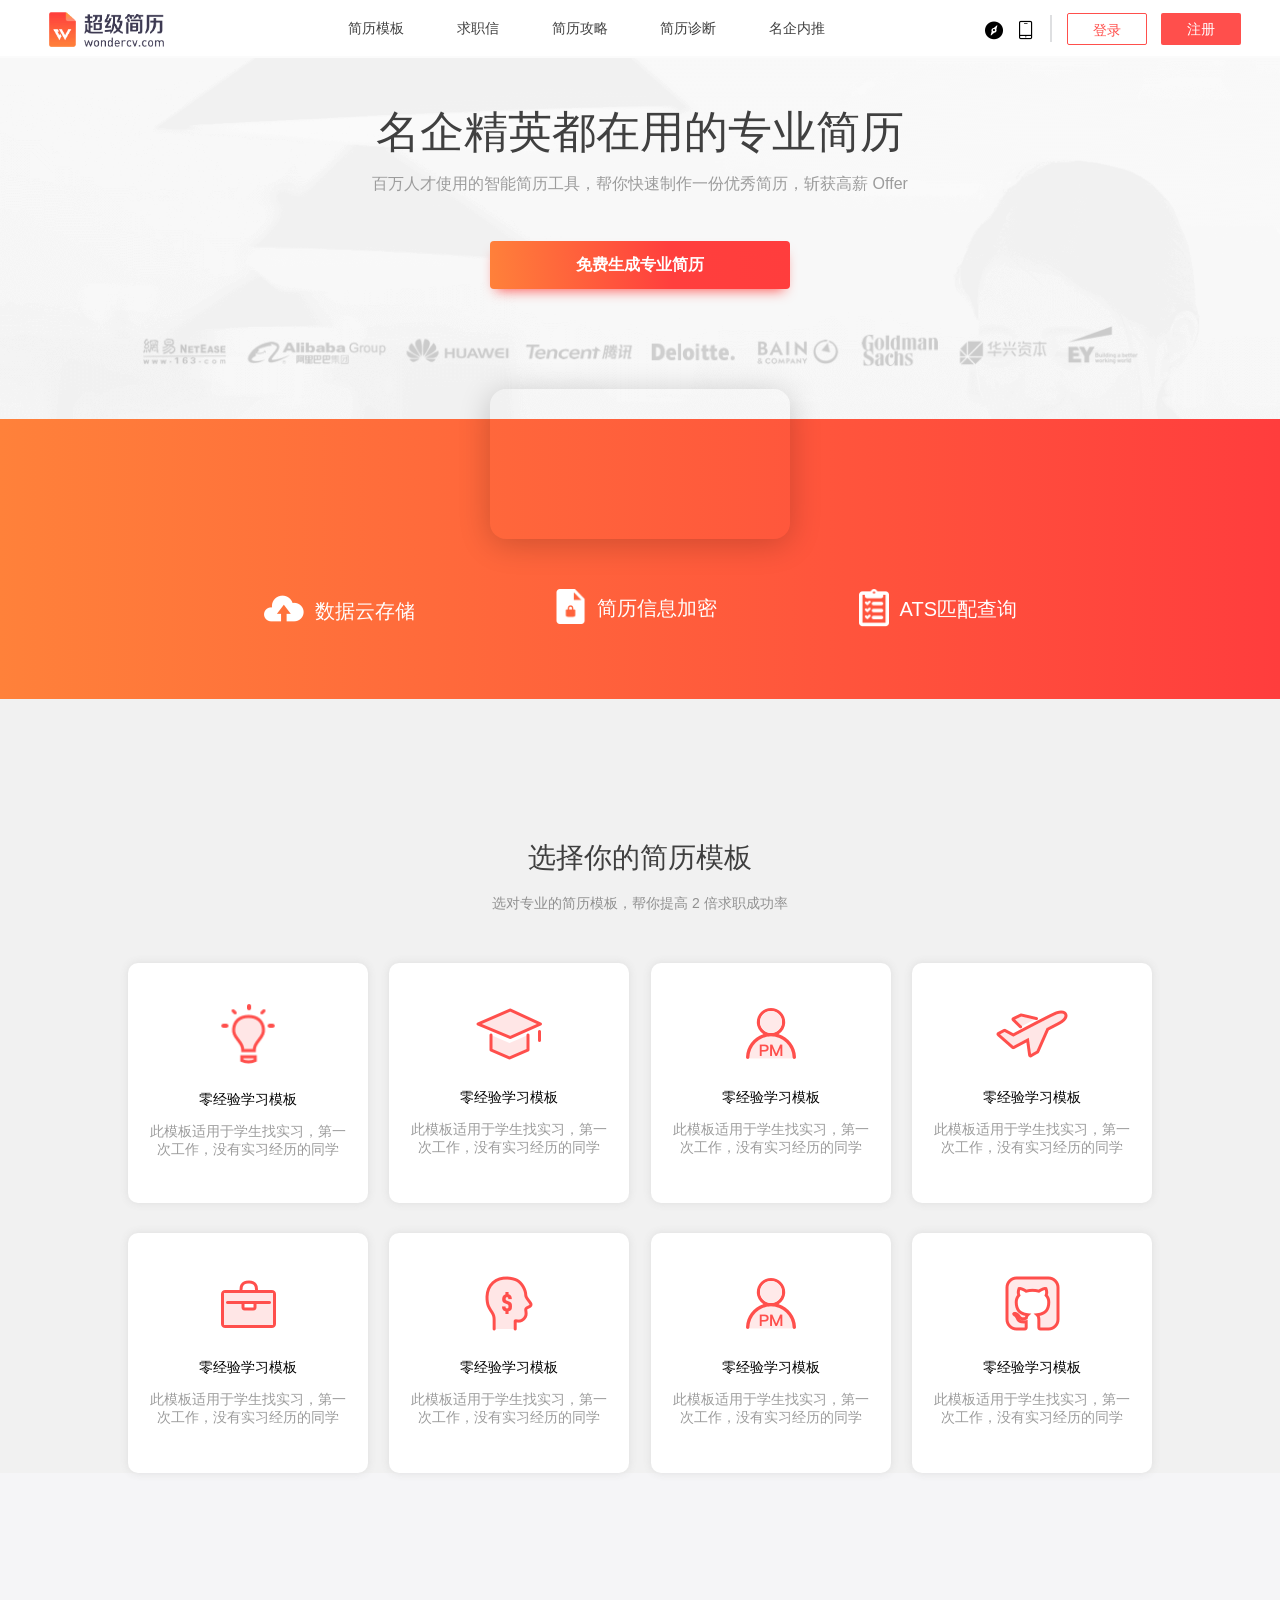
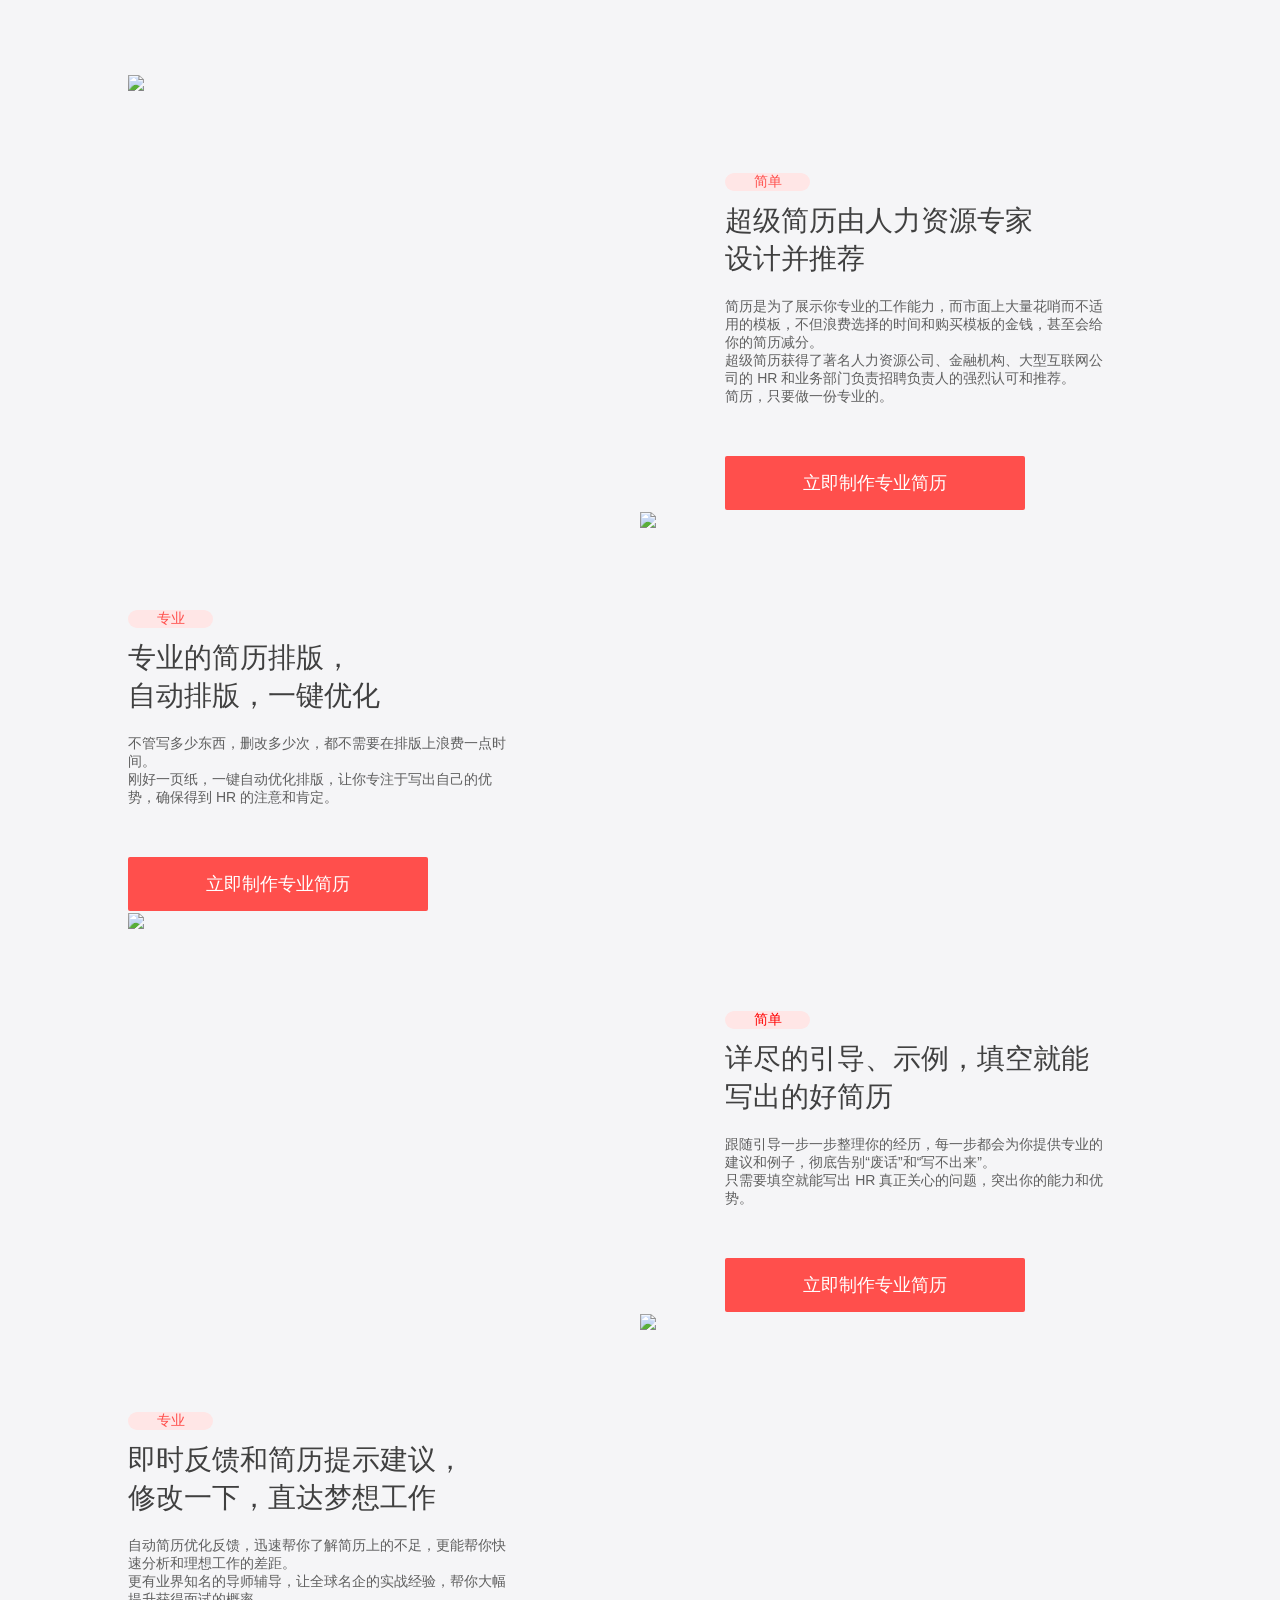
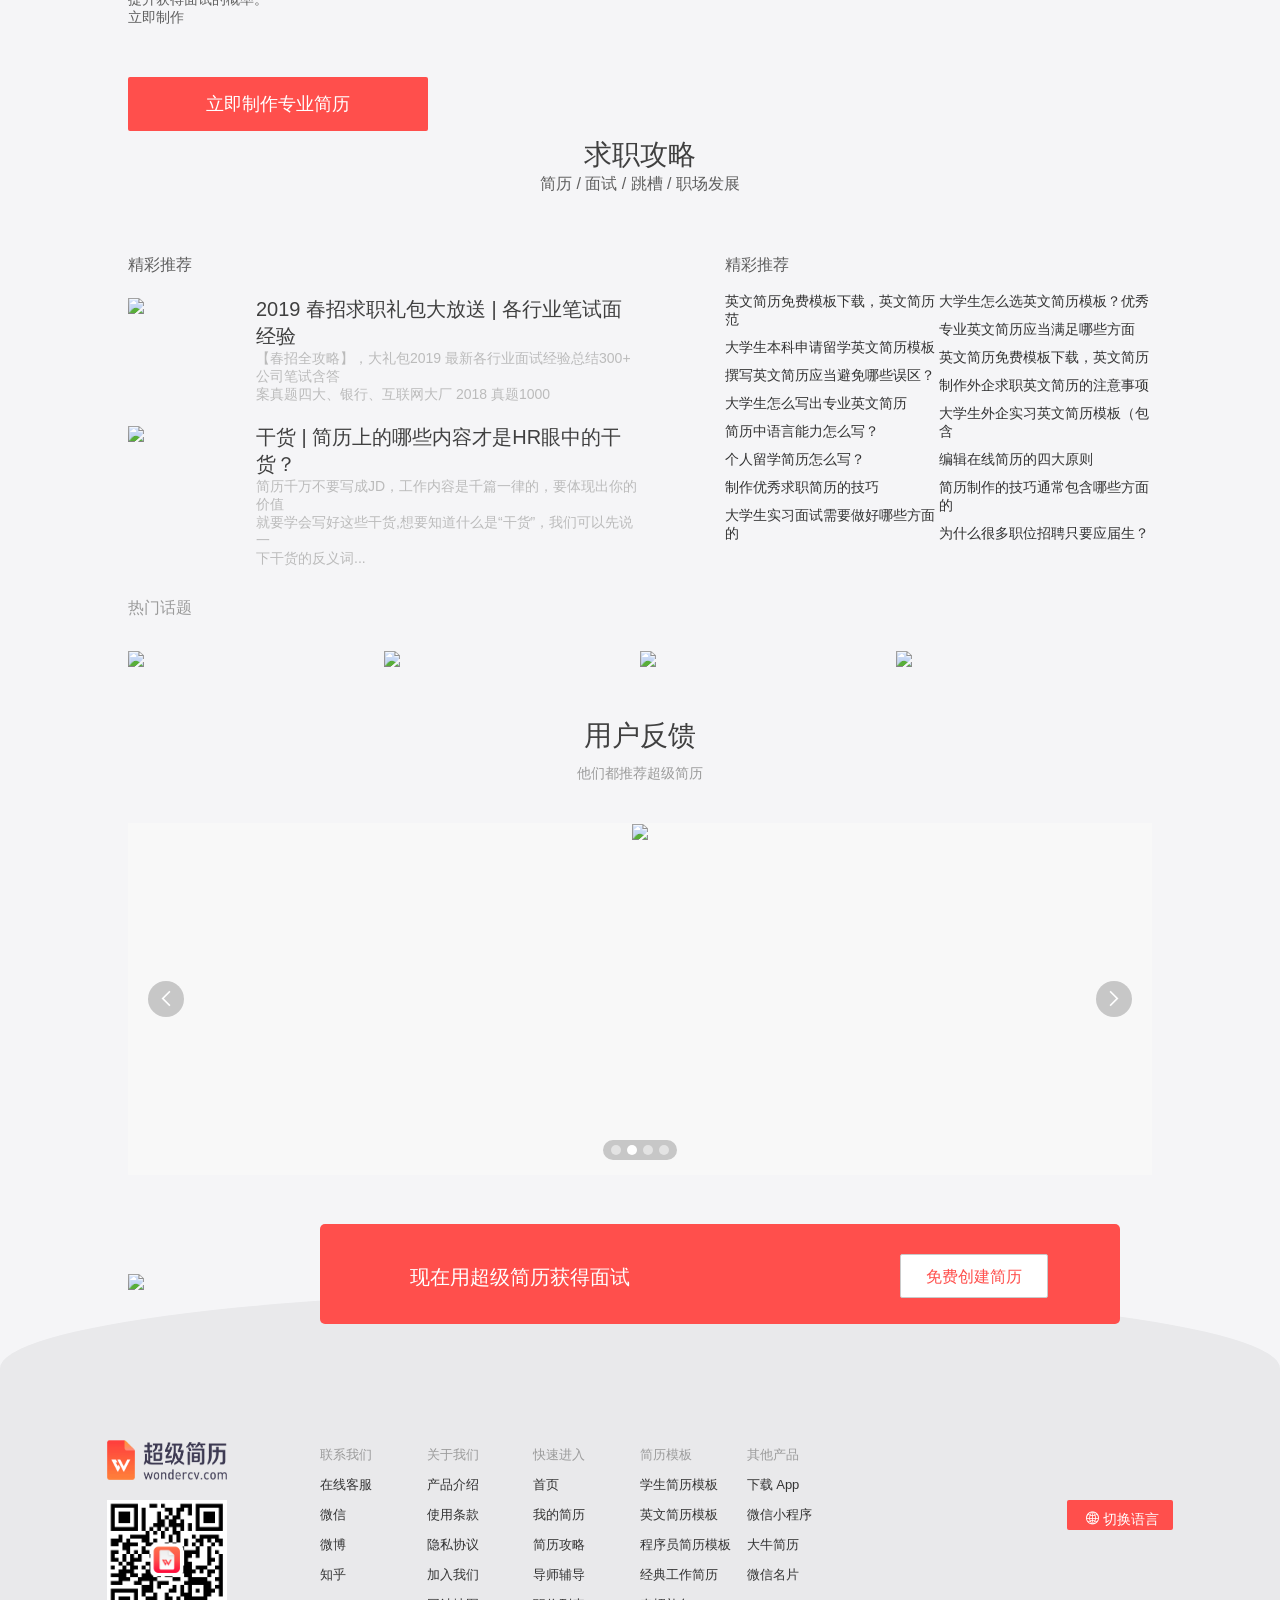
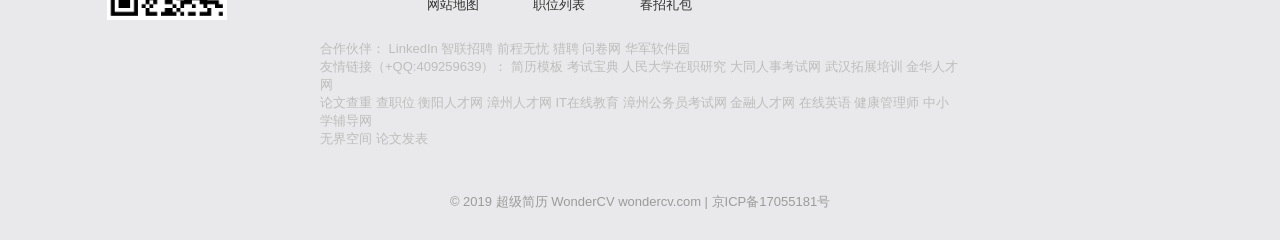
==== index.html @ 3bae42df "初版 超级简历" ====
<!DOCTYPE html>
<html lang="en">
<head>
    <meta charset="UTF-8">
    <meta name="viewport" content="width=device-width, initial-scale=1.0">
    <meta http-equiv="X-UA-Compatible" content="ie=edge">
    <link rel="icon" type="img/png" href="img/logo1.png" media="screen">
    <link rel="stylesheet" href="layui/css/layui.css">
    <link rel="stylesheet" href="css/index.css">
    <link rel="stylesheet" href="css/login.css">
    <script src="js/jquery-3.3.1.js"></script>
    <script src="layui/layui.js"></script>
    <script src="layui/layui.all.js"></script>
    <title>超级简历 - HR专家推荐的智能简历工具-英文简历模板-专业求职简历模板-免费下载</title>


    <script type="text/javascript">
        window.onload=function(){
            let obtn=document.getElementById("moban_btn");
            let dzbtn=document.getElementById("dz_btn");
            let txbox=document.getElementById("tx_box");
            obtn.onclick=function(){
                //获取页面的高度和宽度
                var sheight=document.documentElement.scrollHeight;
                var swidth=document.documentElement.scrollWidth;

                // 可视区域的高度
                var wheight=document.documentElement.clientHeight;


                // 遮罩层
                var omask=document.createElement("div");
                    omask.id="mask";
                    omask.style.height=sheight+"px";
                    omask.style.width=swidth+"px";
                    document.body.appendChild(omask);
                
                var mask_img=document.createElement("div");
                    mask_img.id="mask_img";
                    mask_img.innerHTML="<div class='mask_con' id='mask_c'><div id='close'></div></div>"
                    document.body.appendChild(mask_img);
                    
                var mask_c=document.getElementById('mask_c');

                var mask_con_btn=document.createElement("div");
                    mask_con_btn.id="mask_con_btn";
                    mask_con_btn.innerHTML="<a href='zhuce.html' class='layui-btn layui-btn-primary'>使用模板</a>"
                    mask_c.appendChild(mask_con_btn);
                    // 获取 mask_img 的宽度和高度

                var dheight=mask_img.offsetHeight;
                var dwidth=mask_img.offsetWidth;

                var close=document.getElementById("close");
                close.onclick=function(){
                    document.body.removeChild(omask);
                    document.body.removeChild(mask_img);
                }
                }

                dzbtn.onclick=function(){
                var sheight=document.documentElement.scrollHeight;
                var swidth=document.documentElement.scrollWidth;

                // 可视区域的高度
                var wheight=document.documentElement.clientHeight;

                var omask=document.createElement("div");
                    omask.id="mask";
                    omask.style.height=sheight+"px";
                    omask.style.width=swidth+"px";
                    document.body.appendChild(omask);
                    txbox.style.display="block";
                    omask.onclick=function(){
                    document.body.removeChild(omask);
                    txbox.style.display="none";
                }

                
            }
                
        }
            
            
         
            
    </script>

</head>
<body>
    <div class="header">

        <div class="nav layui-row">
            <div class="nav_l layui-col-md2 layui-col-xs6">
                <a href="index.html"><img src="img/logo.png" alt=""></a>
            </div>

            <div class="nav_m layui-col-md7 layui-hide-xs">
                <ul>
                    <li>
                    <a href="jlmb.html">简历模板</a>
                    <a href="qzx.html">求职信</a>
                    <a href="jlgl.html">简历攻略</a>
                    <a href="jlzd.html">简历诊断</a>
                    <a href="mqnt.html">名企内推</a>
                    </li>
                </ul>
            </div>

            <div class="nav_r layui-col-md3 layui-col-xs6">
                    <div class="nav_r_icon">
                        <i class="layui-icon layui-icon-find-fill"></i>
                        <i class="layui-icon layui-icon-cellphone">
                            <div class="model">
                                <p>扫码下载App 同步编辑</p>
                                <img src="img/app.png" id="img_1" alt="">
                                <div class="model_btn">
                                    <a id="app_btn" class="layui-btn layui-btn-danger layui-btn-fluid">App</a>
                                    <a class="layui-btn layui-btn-danger layui-btn-fluid" id="weixin_btn">微信版</a>
                                </div>
                            </div>
                        </i>
                    </div>
                    <span></span>
                    <div class="nav_r_btn">
                        <a class="layui-btn layui-btn-primary" href="login.html">登录</a>
                        <a class="layui-btn layui-btn-danger" href="login.html">注册</a>
                    </div>
            </div>

        </div>
    </div>

    <div class="banner">
        <div class="layui-row banner_box">
            <h1>名企精英都在用的专业简历</h1>
            <p>百万人才使用的智能简历工具，帮你快速制作一份优秀简历，斩获高薪 Offer</p>
            <div id="box_btn"><a href="" class="layui-btn">免费生成专业简历</a></div> 
            <img src="img/banner_d.png" class="" alt="">
        </div>

        <div class="video">
                <video autoplay="" muted="" loop="" poster="" preload="auto"  autostart="0">
                    <source src="img/shipin.mp4" type="video/mp4">
                </video>
            </div>
    </div>

    <div class="bg">
        <div class="bg_box">
            <div>
                <img src="img/data_storage.png" alt="">
                <span>数据云存储</span>
            </div>
            <div>
                <img style="width: 30px;" src="img/infojiami.png" alt="">
                <span>简历信息加密</span>
            </div>
            <div>
                <img style="width: 30px;" src="img/ats_screening.png" alt="">
                <span>ATS匹配查询</span>
            </div>
        </div>
    </div>

    <div class="moban">
        <div class="moban_tit">
            <h1>选择你的简历模板</h1>
            <p>选对专业的简历模板，帮你提高 2 倍求职成功率</p>
        </div>

        <div class="moban_box">
            <div class="moban_1 layui-hide-xs" style="margin-top: 50px;">
                <div>
                    <img src="img/zero-exp-icon.png" alt="">
                    <span>零经验学习模板</span>
                    <p>此模板适用于学生找实习，第一次工作，没有实习经历的同学</p>
                    <div class="tx">
                        <a  class="layui-btn" id="moban_btn">中文模板</a>
                        <a  class="layui-btn" id="moban_btn">英文模板</a>
                    </div>
                </div>
                <div>
                        <img src="img/tpl-college.png" alt="">
                        <span>零经验学习模板</span>
                        <p>此模板适用于学生找实习，第一次工作，没有实习经历的同学</p>
                        <div class="tx">
                                <a  class="layui-btn" id="moban_btn">中文模板</a>
                                <a  class="layui-btn" id="moban_btn">英文模板</a>
                        </div>
                </div>
                <div>
                        <img src="img/tpl-pm.png" alt="">
                        <span>零经验学习模板</span>
                        <p>此模板适用于学生找实习，第一次工作，没有实习经历的同学</p>
                        <div class="tx">
                                <a id="moban_btn" class="layui-btn">中文模板</a>
                                <a id="moban_btn" class="layui-btn">英文模板</a>
                        </div>
                </div>
                <div>
                        <img src="img/tpl-plane.png" alt="">
                        <span>零经验学习模板</span>
                        <p>此模板适用于学生找实习，第一次工作，没有实习经历的同学</p>
                        <div class="tx">
                                <a id="moban_btn" class="layui-btn">中文模板</a>
                                <a id="moban_btn" class="layui-btn">英文模板</a>
                        </div>
                </div>
            </div>

            <div class="moban_1 layui-hide-xs">
                    <div>
                        <img src="img/tpl-classic.png" alt="">
                        <span>零经验学习模板</span>
                        <p>此模板适用于学生找实习，第一次工作，没有实习经历的同学</p>
                        <div class="tx">
                                <a id="moban_btn" class="layui-btn">中文模板</a>
                                <a id="moban_btn" class="layui-btn">英文模板</a>
                        </div>
                    </div>
                    <div>
                            <img src="img/tpl-investment.png" alt="">
                            <span>零经验学习模板</span>
                            <p>此模板适用于学生找实习，第一次工作，没有实习经历的同学</p>
                            <div class="tx">
                                    <a id="moban_btn" class="layui-btn">中文模板</a>
                                    <a id="moban_btn" class="layui-btn">英文模板</a>
                            </div>
                    </div>
                    <div>
                            <img src="img/tpl-pm.png" alt="">
                            <span>零经验学习模板</span>
                            <p>此模板适用于学生找实习，第一次工作，没有实习经历的同学</p>
                            <div class="tx">
                                    <a id="moban_btn" class="layui-btn">中文模板</a>
                                    <a id="moban_btn" class="layui-btn">英文模板</a>
                            </div>
                    </div>
                    <div>
                            <img src="img/tpl-programmer.png" alt="">
                            <span>零经验学习模板</span>
                            <p>此模板适用于学生找实习，第一次工作，没有实习经历的同学</p>
                            <div class="tx">
                                    <a id="moban_btn" class="layui-btn">中文模板</a>
                                    <a id="moban_btn" class="layui-btn">英文模板</a>
                            </div>
                    </div>
            </div>

            <div class="shouji layui-hide-md layui-col-xs12">
                <ul>
                    <li>
                        <img src="img/zero-exp-icon.png" alt="">
                        <p>零经验</p>
                    </li>
                    <li>
                        <img src="img/tpl-college.png" alt="">
                        <p>学生求职</p>
                    </li>
                    <li>
                        <img src="img/grad-temp-cn-icon@2x.png" alt="">
                        <p>申请研究生</p>
                    </li>
                    <li>
                        <img src="img/tpl-plane.png" alt="">
                        <p>本科留学</p>
                    </li>
                </ul>
                <ul>
                        <li>
                            <img src="img/tpl-classic.png" alt="">
                            <p>零经验</p>
                        </li>
                        <li>
                            <img src="img/tpl-investment.png" alt="">
                            <p>学生求职</p>
                        </li>
                        <li>
                            <img src="img/tpl-pm.png" alt="">
                            <p>申请研究生</p>
                        </li>
                        <li>
                            <img src="img/tpl-programmer.png" alt="">
                            <p>本科留学</p>
                        </li>
                    </ul>
            </div>
        </div>
    </div>

        <!-- 穆童 -->
        <div class="zhengti" style="width: 80%;margin-top: 200px;">
                <div class="layui-row" style="width: 100%">
                    <div class="layui-col-md6 layui-col-xs12" >
                        <img src="layui\image\HRtuijian.png"
                            width="100%">
                    </div>
                    <div class="layui-col-xs12 layui-hide-md" style="margin-top: 50px">
                        <div style="width: 85px;height:24px;margin: 0 auto"><p style="text-align: center;color: #FF4F4C;
                            background: #ffe6e6;border-radius:10px">高效</p></div>
                        <div><p style="font-size: 21px;margin-top: 5px;text-align: center;color: #404040;">超级简历由人力资源专家<br/>设计并推荐</p></div>
                        <div><p style="font-size: 14px; color: rgb(95, 95, 95);margin-top: 10px">简历是为了展示你专业的工作能力，而市面上大量花哨而不适<br/>用的模板，不但浪费选择的时间和购买模板的金钱，甚至会给<br/>你的简历减分。<br/>超级简历获得了著名人力资源公司、金融机构、大型互联网公<br/>司的 HR 和业务部门负责招聘负责人的强烈认可和推荐。<br/>简历，只要做一份专业的。</p></div>
                    </div>
                        <div class="layui-col-md5 layui-hide-xs layui-col-md-offset1" style=" margin-top: 100px; ">
                            <div style="width: 85px;height:24px;"><p style="text-align: center; color:#FF4F4C;background:#ffe6e6;border-radius:10px">简单</p></div>
                            <div><p style="font-size: 28px;margin-top: 5px;color: #404040;">超级简历由人力资源专家<br/>设计并推荐</p></div>
                            <div><p style="color: rgb(95, 95, 95);margin-top: 20px">简历是为了展示你专业的工作能力，而市面上大量花哨而不适<br/>用的模板，不但浪费选择的时间和购买模板的金钱，甚至会给<br/>你的简历减分。<br/>超级简历获得了著名人力资源公司、金融机构、大型互联网公<br/>司的 HR 和业务部门负责招聘负责人的强烈认可和推荐。<br/>简历，只要做一份专业的。</p></div>
                            <div style="margin-top: 50px;"><button class="layui-btn layui-btn-lg layui-btn-danger" style="width:300px;height:54px;font-size:18px;background: #ff4f4c;">立即制作专业简历</button></div>
                        </div>


                    </div>

                    <div id="tx_box" class="box" style="width: 400px;height: 400px; position: absolute;z-index: 1001;left: 37%;display: none;">
                        <div class="box_m" style="top:3%; height: auto; border: 0">
                                <img src="img/weixin.png" alt="">
                                <div class="box_m1"  style="background: #fff;">
                                    <i class="layui-icon layui-icon-login-wechat" style="font-size: 28px; color: #62b900;"></i>  
                                    <span style="color: #757575;">微信扫码 快速登录</span>
                                </div>
                        </div>
                        <div class="box_d" style="margin-top: 40px;">
                            <a href="zhuce.html">其他方式注册/登录</a>
                        </div>
                    </div>

                <div class="layui-row" style="width: 100%">
                    <div class="chentxt layui-col-md5 layui-hide-xs " style=" margin-top: 100px; ">
                        <div style="width: 85px;height:24px;"><p style="text-align: center; color: #FF4F4C;background:#ffe6e6;border-radius:10px">专业</p></div>
                        <div><p style="font-size: 28px;margin-top: 5px;color: #404040;">专业的简历排版，<br/>自动排版，一键优化</p></div>
                        <div><p style="color: rgb(95, 95, 95);margin-top: 20px">不管写多少东西，删改多少次，都不需要在排版上浪费一点时<br/>间。<br/>刚好一页纸，一键自动优化排版，让你专注于写出自己的优<br/>势，确保得到 HR 的注意和肯定。</p></div>
                        <div style="margin-top: 50px;"><button id="dz_btn" class="layui-btn layui-btn-lg layui-btn-danger" style="width:300px;height:54px;font-size:18px;background: #ff4f4c;">立即制作专业简历</button></div>
                    </div>
                    <div class="layui-col-md6 layui-col-xs12 layui-col-md-offset1" >
                        <img src="layui\image\chen.png"
                            width="100%">
                    </div>
                    <div class="layui-col-xs12 layui-hide-md" style="margin-top: 50px">
                        <div style="width: 85px;height:24px;margin: 0 auto"><p style="text-align: center; color:#FF4F4C;background:#ffe6e6;border-radius:10px">反馈</p></div>
                        <div><p style="font-size: 21px;margin-top: 5px;text-align: center;color: #404040;">专业的简历排版，<br/>自动排版，一键优化</p></div>
                        <div><p style="font-size: 14px; color: rgb(95, 95, 95);margin-top: 10px">不管写多少东西，删改多少次，都不需要在排版上浪费一点时间。<br/>刚好一页纸，一键自动优化排版，让你专注于写出自己的优<br/>势，确保得到 HR 的注意和肯定。</p></div>
                    </div>
                </div>

                <div class="layui-row" style="width: 100%">
                    <div class="layui-col-md6 layui-col-xs12 " >
                        <img src="layui\image\anliku.png"
                            width="100%">
                    </div>
                    <div class="layui-col-xs12 layui-hide-md" style="margin-top: 50px">
                        <div style="width: 85px;height:24px;margin: 0 auto"><p style="text-align: center; color:#FF4F4C;background:#ffe6e6;border-radius:10px">简单</p></div>
                        <div><p style="font-size: 21px;margin-top: 5px;text-align: center;color: #404040;">详尽的引导、示例，填空就能<br/>写出的好简历</p></div>
                        <div><p style="font-size: 14px; color: rgb(95, 95, 95);margin-top: 10px">跟随引导一步一步整理你的经历，每一步都会为你提供专业的<br/>建议和例子，彻底告别“废话”和“写不出来”。<br/>只需要填空就能写出 HR 真正关心的问题，突出你的能力和优势。</p></div>
                    </div>
                    <div class="layui-col-md5 layui-hide-xs layui-col-md-offset1 " style=" margin-top: 100px; ">
                        <div style="width: 85px;height:24px;"><p style="text-align: center; color: red;background:#ffe6e6;border-radius:10px">简单</p></div>
                        <div><p style="font-size: 28px;margin-top: 5px;color: #404040;">详尽的引导、示例，填空就能<br/>写出的好简历</p></div>
                        <div><p style="color: rgb(95, 95, 95);margin-top: 20px">跟随引导一步一步整理你的经历，每一步都会为你提供专业的<br/>建议和例子，彻底告别“废话”和“写不出来”。<br/>只需要填空就能写出 HR 真正关心的问题，突出你的能力和优<br/>势。</p></div>
                        <div style="margin-top: 50px;"><button class="layui-btn layui-btn-lg layui-btn-danger" style="width:300px;height:54px;font-size:18px;background: #ff4f4c;">立即制作专业简历</button></div>
                    </div>
          
                </div>
                <div class="layui-row" style="width: 100%">
                    <div class="layui-col-md5 layui-hide-xs  " style=" margin-top: 100px; ">
                        <div style="width: 85px;height:24px;"><p style="text-align: center; color:#FF4F4C;background:#ffe6e6;border-radius:10px">专业</p></div>
                        <div><p style="font-size: 28px;margin-top: 5px;color: #404040;">即时反馈和简历提示建议，<br/>修改一下，直达梦想工作</p></div>
                        <div><p style="color: rgb(95, 95, 95);margin-top: 20px">自动简历优化反馈，迅速帮你了解简历上的不足，更能帮你快<br/>速分析和理想工作的差距。<br/>更有业界知名的导师辅导，让全球名企的实战经验，帮你大幅<br/>提升获得面试的概率。<br/>立即制作</p></div>
                        <div style="margin-top: 50px;"><button class="layui-btn layui-btn-lg layui-btn-danger" style="width:300px;height:54px;font-size:18px;background: #ff4f4c;">立即制作专业简历</button></div>
                    </div>
                    <div class="layui-col-md6 layui-col-xs12 layui-col-md-offset1" >
                        <img src="layui\image\jianlizhuanye.png"
                            width="100%">
                    </div>
                    <div class="layui-col-xs12 layui-hide-md" style="margin-top: 50px">
                        <div style="width: 85px;height:24px;margin: 0 auto"><p style="text-align: center; color:#FF4F4C;background:#ffe6e6;border-radius:10px">反馈</p></div>
                        <div><p style="font-size: 21px;margin-top: 5px;text-align: center;color: #404040;">即时反馈和简历提示建议，<br/>修改一下，直达梦想工作</p></div>
                        <div><p style="font-size: 14px; color: rgb(95, 95, 95);margin-top: 10px">自动简历优化反馈，迅速帮你了解简历上的不足，更能帮你快速分析和理想工作的差距。<br/>更有业界知名的导师辅导，让全球名企的实战经验，帮你大幅提升获得面试的概率。<br/>立即制作<</p></div>
                    </div>
                </div>
                <div class="layui-row layui-hide-xs" style="width: 100%">
                    <p style="font-size: 28px;margin-top: 5px;text-align: center;color: #404040;"> 求职攻略</p>
                    <p style="font-size:16px;color: rgb(95, 95, 95);text-align: center">简历 / 面试 / 跳槽 / 职场发展</p>
                </div>
                <!-- tuijian-->
                <div class="layui-row layui-hide-xs" style="width: 100%;margin-top: 60px;">
                    <div class="layui-col-md6 " >
                        <p style="font-size:16px;color: rgb(95, 95, 95)">精彩推荐</p>
                        <div class="layui-row " style="width: 100%;margin-top: 20px">
                                <div class="layui-col-md3" >
                                    <img src="layui\image\xuanxiangka_.png">
                                </div>
                                <div class="layui-col-md9" >
                                  <div class="layui-row">
                                    <p style="font-size:20px;color: #404040">2019 春招求职礼包大放送 | 各行业笔试面经验</p>
                                    <p style="color: rgb(187, 187, 187)">【春招全攻略】，大礼包2019 最新各行业面试经验总结300+ 公司笔试含答<br/>案真题四大、银行、互联网大厂 2018 真题1000</p>
                                  </div>
                                  
                                </div>
                            </div>
                            <div class="layui-row " style="width: 100%;margin-top:20px;">
                                    <div class="layui-col-md3" >
                                        <img src="layui\image\tuijian2.jpg">
                                    </div>
                                    <div class="layui-col-md9" >
                                      <div class="layui-row">
                                        <p style="font-size:20px;color: #404040">干货 | 简历上的哪些内容才是HR眼中的干货？</p>
                                        <p style="color: rgb(187, 187, 187)">简历千万不要写成JD，工作内容是千篇一律的，要体现出你的价值<br/>就要学会写好这些干货,想要知道什么是“干货”，我们可以先说一<br/>下干货的反义词...</p>
                                      </div>
                                      
                                    </div>
                                </div>
                    </div>
                    <div div class="layui-col-md5 layui-col-md-offset1">
                            <p style="font-size:16px;color: rgb(95, 95, 95)">精彩推荐</p>
                            <div class="layui-row" style="margin-top: 12px;">
                                <div class="tuijian layui-col-md6">
                                    <a href="">英文简历免费模板下载，英文简历范</a>   
                                    <a href="">大学生本科申请留学英文简历模板</a>
                                    <a href="">撰写英文简历应当避免哪些误区？</a>
                                    <a href="">大学生怎么写出专业英文简历</a>
                                    <a href="">简历中语言能力怎么写？</a>
                                    <a href="">个人留学简历怎么写？</a>
                                    <a href="">制作优秀求职简历的技巧</a>
                                    <a href="">大学生实习面试需要做好哪些方面的</a>
                                </div>
                                <div class="tuijian layui-col-md6">
                                        <a href="">大学生怎么选英文简历模板？优秀</a>
                                        <a href="">专业英文简历应当满足哪些方面</a>
                                        <a href="">英文简历免费模板下载，英文简历</a>
                                        <a href="">制作外企求职英文简历的注意事项</a>
                                        <a href="">大学生外企实习英文简历模板（包含</a>
                                        <a href="">编辑在线简历的四大原则</a>
                                        <a href="">简历制作的技巧通常包含哪些方面的</a>
                                        <a href="">为什么很多职位招聘只要应届生？</a>
                                    </div>
                            </div>
                    </div>
                </div>
            <!-- tuijian-->
                <div class="layui-row layui-hide-xs" style="margin-top: 30px">
                        <div class="layui-row"><div class="layui-col-md9 "><p style="font-size:16px;color:#9b9b9b">热门话题</p></div></div>
                        <div class="layui-row " style="width:100%; margin-top: 30px;" >
                            <div class="layui-col-md2 "><img src="layui\image\huati1.png"></div>
                            <div class="layui-col-md2 layui-col-md-offset1" ><img src="layui\image\huati2.png"></div>
                            <div class="layui-col-md2 layui-col-md-offset1"><img src="layui\image\huati3.png"></div>
                            <div class="layui-col-md2 layui-col-md-offset1" ><img src="layui\image\huati4.png"></div>
                        </div>
                </div>
                <div class="layui-row " style="text-align: center">
                        <p style="font-size: 28px;margin-top: 50px;color: #404040;">用户反馈</p>
                        <p style="color:#9B9B9B;margin-top: 10px">他们都推荐超级简历</p>
                        <div class="layui-row layui-hide-xs" style="height: 400px;margin-top: 40px;">
                                <div class="layui-carousel" id="test1">
                                        <div carousel-item>
                                          <div><img  src="layui\image\zylunbo1.png"></div>
                                          <div><img  src="layui\image\zylunbo2.png"></div>
                                          <div><img  src="layui\image\zylunbo3.png"></div>
                                          <div><img  src="layui\image\zylunbo4.png"></div>
                                        </div>
                                </div>
                                
                        </div>
                        <div class="layui-row layui-hide-md" style="height: 250px" >
                                <div class="layui-carousel" id="test2" >
                                        <div carousel-item>
                                            <div><img src="layui\image\xslunbo1.png"></div>
                                            <div><img src="layui\image\xslunbo2.png"></div>
                                            <div><img src="layui\image\xslunbo3.png"></div>
                                            <div><img src="layui\image\xslunbo2.png"></div>
                                        </div>
                                </div>
                        </div>
                        <div class="layui-row layui-hide-md">
                            <!-- <p style="text-align:center">超级简历的用户成功进入了这些公司</p>
                            <img src="layui\image\last.png" width="100%">
                            <div class="xsdibu layui-row layui-hide-md layui-col-xs12" style="margin-top: 50px;background:#ff4f4c">
                                    <div class="layui-col-xs12" >
                                        <p style="color: white;font-size: 20px;margin-top: 40px" >现在用超级简历获得面试</p>
                                    </div>
                                    <div class="layui-col-xs12" style="margin-top: 20px;margin-bottom: 10px;" >
                                         <button class="layui-btn layui-btn-primary layui-btn-lg"><p style="color:#ff4f4c">免费创建简历</p></button>
                                     </div>
                              </div> -->
                        </div>
                        <div class="layui-row  layui-hide-xs" style="margin-top: 50px" >
                            <img src="layui\image\last.png"
                            width="100%"
                            >
                        </div>
                        <div id="ddd" class="layui-row layui-hide-md layui-col-xs12" style="margin-top: 50px" >
                                <img src="layui\image\last.png"
                                width="100%"
                                >
                            </div>
                       
                       
                        <!-- <div class="xsdibu layui-row layui-hide-md layui-col-xs12" style="margin-top: 50px;background:#ff4f4c">
                                <div class="layui-col-xs12" >
                                    <p style="color: white;font-size: 20px;margin-top: 40px" >现在用超级简历获得面试</p>
                                </div>
                                <div class="layui-col-xs12" style="margin-top: 30px" >
                                     <button class="layui-btn layui-btn-primary layui-btn-lg"><p style="color:#ff4f4c">免费创建简历</p></button>
                                 </div>
                             </div>
          </div>
          <--手机轮播-->
          <!-- <div class="layui-row layui-hide-md " >
            <div class="layui-carousel" id="test10">
                    <div carousel-item>
                        <div><img src="layui\image\xslunbo1.png"></div>
                        <div><img src="layui\image\xslunbo2.png"></div>
                        <div><img src="layui\image\xslunbo3.png"></div>
                        <div><img src="layui\image\xslunbo2.png"></div>
                    </div>
            </div>
            
    </div> -->
         <!--手机轮播end-->
    
                </div>
          </div>
          <div class="xsdibu layui-row layui-hide-md layui-col-xs12" style="background:#ff4f4c;width: 100%;">
                <div class="layui-col-xs12" >
                    <p style="color: white;font-size: 20px;margin-top: 40px" >现在用超级简历获得面试</p>
                </div>
                <div class="layui-col-xs12" style="margin-top: 20px;margin-bottom: 10px;" >
                     <button class="layui-btn layui-btn-primary layui-btn-lg"><p style="color:#ff4f4c">免费创建简历</p></button>
                 </div>
          </div>


    <!-- 穆童完 -->



    <div class="layui-row layui-hide-xs" style="font-size: 13px; position: relative;">


        <div class="zydibu layui-row layui-hide-xs" style="background:#ff4f4c;z-index: 600;position: absolute;left: 25%;top: -12%;">
            <div class="layui-col-md6" style="text-align: center;" >
                <p style="color: white;font-size: 20px;margin-top: 40px" >现在用超级简历获得面试</p>
            </div>
            <div class="layui-col-md6" style="margin-top: 30px" >
                 <button class="layui-btn layui-btn-primary layui-btn-lg" style="margin-left:45%;"><p style="color:#ff4f4c">免费创建简历</p></button>
             </div>
         </div>


        <div class="layui-col-md12" style="height: 550px; border-radius: 350% 350% 0 0/100% 100% 0 0; background: #e9e9eb;">
            <div class="layui-col-md1 layui-col-md-offset1" style="padding-top: 150px;">
              <img src="img/logo.png" style="width: 120px; height: 40px;">
              <img src="img/app.png" style="width: 120px; height: 120px; margin-top: 20px;">
            </div>
            <div class="layui-col-md1 layui-col-md-offset1"  style="padding-top: 150px; line-height: 30px;">
                <a href="#"><p style="color: #9b9b9b;">联系我们</p></a>
                <a href="#"><p>在线客服</p></a>
                <a href="#"><p>微信</p></a>
                <a href="#"><p>微博</p></a>
                <a href="#"><p>知乎</p></a>
            </div>
            <div class="layui-col-md1" style="padding-top: 150px; line-height: 30px;">
                <a href="#"><p style="color: #9b9b9b;">关于我们</p></a>
                <a href="#"><p>产品介绍</p></a>
                <a href="#"><p>使用条款</p></a>
                <a href="#"><p>隐私协议</p></a>
                <a href="#"><p>加入我们</p></a>
                <a href="#"><p>网站地图</p></a>
            </div>
            <div class="layui-col-md1" style="padding-top: 150px; line-height: 30px;">
                <a href="#"><p style="color: #9b9b9b;">快速进入</p></a>
                <a href="#"><p>首页</p></a>
                <a href="#"><p>我的简历</p></a>
                <a href="#"><p>简历攻略</p></a>
                <a href="#"><p>导师辅导</p></a>
                <a href="#"><p>职位列表</p></a>
            </div>
            <div class="layui-col-md1" style="padding-top: 150px; line-height: 30px;">
                <a href="#"><p style="color: #9b9b9b;">简历模板</p></a>
                <a href="#"><p>学生简历模板</p></a>
                <a href="#"><p>英文简历模板</p></a>
                <a href="#"><p>程序员简历模板</p></a>
                <a href="#"><p>经典工作简历</p></a>
                <a href="#"><p>春招礼包</p></a>
            </div>
            <div class="layui-col-md1" style="padding-top: 150px; line-height: 30px;">
                <a href="#"><p style="color: #9b9b9b;">其他产品</p></a>
                <a href="#"><p>下载 App</p></a>
                <a href="#"><p>微信小程序</p></a>
                <a href="#"><p>大牛简历</p></a>
                <a href="#"><p>微信名片</p></a>
            </div>
            <div class="layui-col-md1 layui-col-md-offset2" style="padding-top: 150px;">
              <div class="anniu">
                  <div class="layui-row">
                      <div class="layui-col-md12 layui-col-xs12">
                        <a href="#">
                        <button class="layui-btn layui-btn-fluid" style="width: 100%; margin-top: 60px; height: 30px; background: #ff4f4c;">
                            <i class="layui-icon layui-icon-website" style="font-size: 15px; color: white; float: left;"></i>
                            <a href="#"><p style="color: white;">切换语言</p></a>
                        </button>
                      </a>
                      </div>
                  </div>
              </div>
            </div>
           <div style="margin: 0 auto;clear: both;font-size: 13px;color: #bdbdbd;width: 50%;padding-top: 20px;">
               <p>合作伙伴： LinkedIn  智联招聘  前程无忧  猎聘  问卷网  华军软件园</p>
               <p>友情链接（+QQ:409259639）： 简历模板  考试宝典  人民大学在职研究  大同人事考试网  武汉拓展培训  金华人才网</p>
               <p>论文查重  查职位  衡阳人才网  漳州人才网  IT在线教育  漳州公务员考试网  金融人才网  在线英语  健康管理师  中小学辅导网</p>
               <p>无界空间  论文发表</p>
           </div>
            <div class="layui-row" style="margin-top: 45px;">
                <div class="layui-col-md12" style="margin: 0 auto; text-align: center;font-size: 13px;color: #9B9B9B">
                    <p>© 2019  超级简历 WonderCV wondercv.com | 京ICP备17055181号</p>
                </div>
            </div>
        </div>
    </div>


    <script>
        $(document).ready(function(){
            var oImg0=document.getElementById("app_btn");
            var oImg=document.getElementById("img_1");
            $('#weixin_btn').click(function(){
                oImg.src="img/default_wx_qr.png";
                oImg0.style.background="#fff";
                oImg0.style.color="#ff4f4c";
                oImg0.style.border="1px solid #ff4f4c";
            }
            )
            $('#app_btn').click(function(){
                oImg.src="img/app.png";
                oImg0.style.background="#ff4f4c";
                oImg0.style.color="#fff";
            }
            )
        })
    </script>



<!-- 模板弹出层 -->
    <!-- <div id="mask_con_btn">
        <a class="layui-btn layui-btn-primary">使用模板</a>
    </div> -->



    <!-- 轮播 -->
    <script>
            layui.use('carousel', function(){
              var carousel = layui.carousel;
              //建造实例
              carousel.render({
                elem: '#test1'
                ,width: '100%' //设置容器宽度
                ,height: '88%'
                ,arrow: 'always' //始终显示箭头
                //,anim: 'updown' //切换动画方式
              });
            });
            layui.use('carousel', function(){
                          var carousel = layui.carousel;
                          //建造实例
                          carousel.render({
                            elem: '#test2'
                            ,width: '100%' //设置容器宽度
                            ,height: '100%'
                            ,arrow: 'no' //始终显示箭头
                            ,autoplay: 'ture'
                            //,anim: 'updown' //切换动画方式
                          });
                        });
    </script>






<script>
    $(document).ready(function(){
        var oImg0=document.getElementById("app_btn");
        var oImg=document.getElementById("img_1");
        console.log(oImg);
        $('#weixin_btn').click(function(){
            oImg.src="img/default_wx_qr.png";
            oImg0.style.background="#fff";
            oImg0.style.color="#ff4f4c";
            oImg0.style.border="1px solid #ff4f4c";
        }
        )
        $('#app_btn').click(function(){
            oImg.src="img/app.png";
            oImg0.style.background="#ff4f4c";
            oImg0.style.color="#fff";
        }
        )
    })
</script>




    
</body>
</html>
---- layui/css/layui.css ----
/** layui-v2.4.5 MIT License By https://www.layui.com */
 .layui-inline,img{display:inline-block;vertical-align:middle}h1,h2,h3,h4,h5,h6{font-weight:400}.layui-edge,.layui-header,.layui-inline,.layui-main{position:relative}.layui-elip,.layui-form-checkbox span,.layui-form-pane .layui-form-label{text-overflow:ellipsis;white-space:nowrap}.layui-btn,.layui-edge,.layui-inline,img{vertical-align:middle}.layui-btn,.layui-disabled,.layui-icon,.layui-unselect{-webkit-user-select:none;-ms-user-select:none;-moz-user-select:none}blockquote,body,button,dd,div,dl,dt,form,h1,h2,h3,h4,h5,h6,input,li,ol,p,pre,td,textarea,th,ul{margin:0;padding:0;-webkit-tap-highlight-color:rgba(0,0,0,0)}a:active,a:hover{outline:0}img{border:none}li{list-style:none}table{border-collapse:collapse;border-spacing:0}h4,h5,h6{font-size:100%}button,input,optgroup,option,select,textarea{font-family:inherit;font-size:inherit;font-style:inherit;font-weight:inherit;outline:0}pre{white-space:pre-wrap;white-space:-moz-pre-wrap;white-space:-pre-wrap;white-space:-o-pre-wrap;word-wrap:break-word}body{line-height:24px;font:14px Helvetica Neue,Helvetica,PingFang SC,Tahoma,Arial,sans-serif}hr{height:1px;margin:10px 0;border:0;clear:both}a{color:#333;text-decoration:none}a:hover{color:#777}a cite{font-style:normal;*cursor:pointer}.layui-border-box,.layui-border-box *{box-sizing:border-box}.layui-box,.layui-box *{box-sizing:content-box}.layui-clear{clear:both;*zoom:1}.layui-clear:after{content:'\20';clear:both;*zoom:1;display:block;height:0}.layui-inline{*display:inline;*zoom:1}.layui-edge{display:inline-block;width:0;height:0;border-width:6px;border-style:dashed;border-color:transparent;overflow:hidden}.layui-edge-top{top:-4px;border-bottom-color:#999;border-bottom-style:solid}.layui-edge-right{border-left-color:#999;border-left-style:solid}.layui-edge-bottom{top:2px;border-top-color:#999;border-top-style:solid}.layui-edge-left{border-right-color:#999;border-right-style:solid}.layui-elip{overflow:hidden}.layui-disabled,.layui-disabled:hover{color:#d2d2d2!important;cursor:not-allowed!important}.layui-circle{border-radius:100%}.layui-show{display:block!important}.layui-hide{display:none!important}@font-face{font-family:layui-icon;src:url(../font/iconfont.eot?v=240);src:url(../font/iconfont.eot?v=240#iefix) format('embedded-opentype'),url(../font/iconfont.svg?v=240#iconfont) format('svg'),url(../font/iconfont.woff?v=240) format('woff'),url(../font/iconfont.ttf?v=240) format('truetype')}.layui-icon{font-family:layui-icon!important;font-size:16px;font-style:normal;-webkit-font-smoothing:antialiased;-moz-osx-font-smoothing:grayscale}.layui-icon-reply-fill:before{content:"\e611"}.layui-icon-set-fill:before{content:"\e614"}.layui-icon-menu-fill:before{content:"\e60f"}.layui-icon-search:before{content:"\e615"}.layui-icon-share:before{content:"\e641"}.layui-icon-set-sm:before{content:"\e620"}.layui-icon-engine:before{content:"\e628"}.layui-icon-close:before{content:"\1006"}.layui-icon-close-fill:before{content:"\1007"}.layui-icon-chart-screen:before{content:"\e629"}.layui-icon-star:before{content:"\e600"}.layui-icon-circle-dot:before{content:"\e617"}.layui-icon-chat:before{content:"\e606"}.layui-icon-release:before{content:"\e609"}.layui-icon-list:before{content:"\e60a"}.layui-icon-chart:before{content:"\e62c"}.layui-icon-ok-circle:before{content:"\1005"}.layui-icon-layim-theme:before{content:"\e61b"}.layui-icon-table:before{content:"\e62d"}.layui-icon-right:before{content:"\e602"}.layui-icon-left:before{content:"\e603"}.layui-icon-cart-simple:before{content:"\e698"}.layui-icon-face-cry:before{content:"\e69c"}.layui-icon-face-smile:before{content:"\e6af"}.layui-icon-survey:before{content:"\e6b2"}.layui-icon-tree:before{content:"\e62e"}.layui-icon-upload-circle:before{content:"\e62f"}.layui-icon-add-circle:before{content:"\e61f"}.layui-icon-download-circle:before{content:"\e601"}.layui-icon-templeate-1:before{content:"\e630"}.layui-icon-util:before{content:"\e631"}.layui-icon-face-surprised:before{content:"\e664"}.layui-icon-edit:before{content:"\e642"}.layui-icon-speaker:before{content:"\e645"}.layui-icon-down:before{content:"\e61a"}.layui-icon-file:before{content:"\e621"}.layui-icon-layouts:before{content:"\e632"}.layui-icon-rate-half:before{content:"\e6c9"}.layui-icon-add-circle-fine:before{content:"\e608"}.layui-icon-prev-circle:before{content:"\e633"}.layui-icon-read:before{content:"\e705"}.layui-icon-404:before{content:"\e61c"}.layui-icon-carousel:before{content:"\e634"}.layui-icon-help:before{content:"\e607"}.layui-icon-code-circle:before{content:"\e635"}.layui-icon-water:before{content:"\e636"}.layui-icon-username:before{content:"\e66f"}.layui-icon-find-fill:before{content:"\e670"}.layui-icon-about:before{content:"\e60b"}.layui-icon-location:before{content:"\e715"}.layui-icon-up:before{content:"\e619"}.layui-icon-pause:before{content:"\e651"}.layui-icon-date:before{content:"\e637"}.layui-icon-layim-uploadfile:before{content:"\e61d"}.layui-icon-delete:before{content:"\e640"}.layui-icon-play:before{content:"\e652"}.layui-icon-top:before{content:"\e604"}.layui-icon-friends:before{content:"\e612"}.layui-icon-refresh-3:before{content:"\e9aa"}.layui-icon-ok:before{content:"\e605"}.layui-icon-layer:before{content:"\e638"}.layui-icon-face-smile-fine:before{content:"\e60c"}.layui-icon-dollar:before{content:"\e659"}.layui-icon-group:before{content:"\e613"}.layui-icon-layim-download:before{content:"\e61e"}.layui-icon-picture-fine:before{content:"\e60d"}.layui-icon-link:before{content:"\e64c"}.layui-icon-diamond:before{content:"\e735"}.layui-icon-log:before{content:"\e60e"}.layui-icon-rate-solid:before{content:"\e67a"}.layui-icon-fonts-del:before{content:"\e64f"}.layui-icon-unlink:before{content:"\e64d"}.layui-icon-fonts-clear:before{content:"\e639"}.layui-icon-triangle-r:before{content:"\e623"}.layui-icon-circle:before{content:"\e63f"}.layui-icon-radio:before{content:"\e643"}.layui-icon-align-center:before{content:"\e647"}.layui-icon-align-right:before{content:"\e648"}.layui-icon-align-left:before{content:"\e649"}.layui-icon-loading-1:before{content:"\e63e"}.layui-icon-return:before{content:"\e65c"}.layui-icon-fonts-strong:before{content:"\e62b"}.layui-icon-upload:before{content:"\e67c"}.layui-icon-dialogue:before{content:"\e63a"}.layui-icon-video:before{content:"\e6ed"}.layui-icon-headset:before{content:"\e6fc"}.layui-icon-cellphone-fine:before{content:"\e63b"}.layui-icon-add-1:before{content:"\e654"}.layui-icon-face-smile-b:before{content:"\e650"}.layui-icon-fonts-html:before{content:"\e64b"}.layui-icon-form:before{content:"\e63c"}.layui-icon-cart:before{content:"\e657"}.layui-icon-camera-fill:before{content:"\e65d"}.layui-icon-tabs:before{content:"\e62a"}.layui-icon-fonts-code:before{content:"\e64e"}.layui-icon-fire:before{content:"\e756"}.layui-icon-set:before{content:"\e716"}.layui-icon-fonts-u:before{content:"\e646"}.layui-icon-triangle-d:before{content:"\e625"}.layui-icon-tips:before{content:"\e702"}.layui-icon-picture:before{content:"\e64a"}.layui-icon-more-vertical:before{content:"\e671"}.layui-icon-flag:before{content:"\e66c"}.layui-icon-loading:before{content:"\e63d"}.layui-icon-fonts-i:before{content:"\e644"}.layui-icon-refresh-1:before{content:"\e666"}.layui-icon-rmb:before{content:"\e65e"}.layui-icon-home:before{content:"\e68e"}.layui-icon-user:before{content:"\e770"}.layui-icon-notice:before{content:"\e667"}.layui-icon-login-weibo:before{content:"\e675"}.layui-icon-voice:before{content:"\e688"}.layui-icon-upload-drag:before{content:"\e681"}.layui-icon-login-qq:before{content:"\e676"}.layui-icon-snowflake:before{content:"\e6b1"}.layui-icon-file-b:before{content:"\e655"}.layui-icon-template:before{content:"\e663"}.layui-icon-auz:before{content:"\e672"}.layui-icon-console:before{content:"\e665"}.layui-icon-app:before{content:"\e653"}.layui-icon-prev:before{content:"\e65a"}.layui-icon-website:before{content:"\e7ae"}.layui-icon-next:before{content:"\e65b"}.layui-icon-component:before{content:"\e857"}.layui-icon-more:before{content:"\e65f"}.layui-icon-login-wechat:before{content:"\e677"}.layui-icon-shrink-right:before{content:"\e668"}.layui-icon-spread-left:before{content:"\e66b"}.layui-icon-camera:before{content:"\e660"}.layui-icon-note:before{content:"\e66e"}.layui-icon-refresh:before{content:"\e669"}.layui-icon-female:before{content:"\e661"}.layui-icon-male:before{content:"\e662"}.layui-icon-password:before{content:"\e673"}.layui-icon-senior:before{content:"\e674"}.layui-icon-theme:before{content:"\e66a"}.layui-icon-tread:before{content:"\e6c5"}.layui-icon-praise:before{content:"\e6c6"}.layui-icon-star-fill:before{content:"\e658"}.layui-icon-rate:before{content:"\e67b"}.layui-icon-template-1:before{content:"\e656"}.layui-icon-vercode:before{content:"\e679"}.layui-icon-cellphone:before{content:"\e678"}.layui-icon-screen-full:before{content:"\e622"}.layui-icon-screen-restore:before{content:"\e758"}.layui-icon-cols:before{content:"\e610"}.layui-icon-export:before{content:"\e67d"}.layui-icon-print:before{content:"\e66d"}.layui-icon-slider:before{content:"\e714"}.layui-main{width:1140px;margin:0 auto}.layui-header{z-index:1000;height:60px}.layui-header a:hover{transition:all .5s;-webkit-transition:all .5s}.layui-side{position:fixed;left:0;top:0;bottom:0;z-index:999;width:200px;overflow-x:hidden}.layui-side-scroll{position:relative;width:220px;height:100%;overflow-x:hidden}.layui-body{position:absolute;left:200px;right:0;top:0;bottom:0;z-index:998;width:auto;overflow:hidden;overflow-y:auto;box-sizing:border-box}.layui-layout-body{overflow:hidden}.layui-layout-admin .layui-header{background-color:#23262E}.layui-layout-admin .layui-side{top:60px;width:200px;overflow-x:hidden}.layui-layout-admin .layui-body{top:60px;bottom:44px}.layui-layout-admin .layui-main{width:auto;margin:0 15px}.layui-layout-admin .layui-footer{position:fixed;left:200px;right:0;bottom:0;height:44px;line-height:44px;padding:0 15px;background-color:#eee}.layui-layout-admin .layui-logo{position:absolute;left:0;top:0;width:200px;height:100%;line-height:60px;text-align:center;color:#009688;font-size:16px}.layui-layout-admin .layui-header .layui-nav{background:0 0}.layui-layout-left{position:absolute!important;left:200px;top:0}.layui-layout-right{position:absolute!important;right:0;top:0}.layui-container{position:relative;margin:0 auto;padding:0 15px;box-sizing:border-box}.layui-fluid{position:relative;margin:0 auto;padding:0 15px}.layui-row:after,.layui-row:before{content:'';display:block;clear:both}.layui-col-lg1,.layui-col-lg10,.layui-col-lg11,.layui-col-lg12,.layui-col-lg2,.layui-col-lg3,.layui-col-lg4,.layui-col-lg5,.layui-col-lg6,.layui-col-lg7,.layui-col-lg8,.layui-col-lg9,.layui-col-md1,.layui-col-md10,.layui-col-md11,.layui-col-md12,.layui-col-md2,.layui-col-md3,.layui-col-md4,.layui-col-md5,.layui-col-md6,.layui-col-md7,.layui-col-md8,.layui-col-md9,.layui-col-sm1,.layui-col-sm10,.layui-col-sm11,.layui-col-sm12,.layui-col-sm2,.layui-col-sm3,.layui-col-sm4,.layui-col-sm5,.layui-col-sm6,.layui-col-sm7,.layui-col-sm8,.layui-col-sm9,.layui-col-xs1,.layui-col-xs10,.layui-col-xs11,.layui-col-xs12,.layui-col-xs2,.layui-col-xs3,.layui-col-xs4,.layui-col-xs5,.layui-col-xs6,.layui-col-xs7,.layui-col-xs8,.layui-col-xs9{position:relative;display:block;box-sizing:border-box}.layui-col-xs1,.layui-col-xs10,.layui-col-xs11,.layui-col-xs12,.layui-col-xs2,.layui-col-xs3,.layui-col-xs4,.layui-col-xs5,.layui-col-xs6,.layui-col-xs7,.layui-col-xs8,.layui-col-xs9{float:left}.layui-col-xs1{width:8.33333333%}.layui-col-xs2{width:16.66666667%}.layui-col-xs3{width:25%}.layui-col-xs4{width:33.33333333%}.layui-col-xs5{width:41.66666667%}.layui-col-xs6{width:50%}.layui-col-xs7{width:58.33333333%}.layui-col-xs8{width:66.66666667%}.layui-col-xs9{width:75%}.layui-col-xs10{width:83.33333333%}.layui-col-xs11{width:91.66666667%}.layui-col-xs12{width:100%}.layui-col-xs-offset1{margin-left:8.33333333%}.layui-col-xs-offset2{margin-left:16.66666667%}.layui-col-xs-offset3{margin-left:25%}.layui-col-xs-offset4{margin-left:33.33333333%}.layui-col-xs-offset5{margin-left:41.66666667%}.layui-col-xs-offset6{margin-left:50%}.layui-col-xs-offset7{margin-left:58.33333333%}.layui-col-xs-offset8{margin-left:66.66666667%}.layui-col-xs-offset9{margin-left:75%}.layui-col-xs-offset10{margin-left:83.33333333%}.layui-col-xs-offset11{margin-left:91.66666667%}.layui-col-xs-offset12{margin-left:100%}@media screen and (max-width:768px){.layui-hide-xs{display:none!important}.layui-show-xs-block{display:block!important}.layui-show-xs-inline{display:inline!important}.layui-show-xs-inline-block{display:inline-block!important}}@media screen and (min-width:768px){.layui-container{width:750px}.layui-hide-sm{display:none!important}.layui-show-sm-block{display:block!important}.layui-show-sm-inline{display:inline!important}.layui-show-sm-inline-block{display:inline-block!important}.layui-col-sm1,.layui-col-sm10,.layui-col-sm11,.layui-col-sm12,.layui-col-sm2,.layui-col-sm3,.layui-col-sm4,.layui-col-sm5,.layui-col-sm6,.layui-col-sm7,.layui-col-sm8,.layui-col-sm9{float:left}.layui-col-sm1{width:8.33333333%}.layui-col-sm2{width:16.66666667%}.layui-col-sm3{width:25%}.layui-col-sm4{width:33.33333333%}.layui-col-sm5{width:41.66666667%}.layui-col-sm6{width:50%}.layui-col-sm7{width:58.33333333%}.layui-col-sm8{width:66.66666667%}.layui-col-sm9{width:75%}.layui-col-sm10{width:83.33333333%}.layui-col-sm11{width:91.66666667%}.layui-col-sm12{width:100%}.layui-col-sm-offset1{margin-left:8.33333333%}.layui-col-sm-offset2{margin-left:16.66666667%}.layui-col-sm-offset3{margin-left:25%}.layui-col-sm-offset4{margin-left:33.33333333%}.layui-col-sm-offset5{margin-left:41.66666667%}.layui-col-sm-offset6{margin-left:50%}.layui-col-sm-offset7{margin-left:58.33333333%}.layui-col-sm-offset8{margin-left:66.66666667%}.layui-col-sm-offset9{margin-left:75%}.layui-col-sm-offset10{margin-left:83.33333333%}.layui-col-sm-offset11{margin-left:91.66666667%}.layui-col-sm-offset12{margin-left:100%}}@media screen and (min-width:992px){.layui-container{width:970px}.layui-hide-md{display:none!important}.layui-show-md-block{display:block!important}.layui-show-md-inline{display:inline!important}.layui-show-md-inline-block{display:inline-block!important}.layui-col-md1,.layui-col-md10,.layui-col-md11,.layui-col-md12,.layui-col-md2,.layui-col-md3,.layui-col-md4,.layui-col-md5,.layui-col-md6,.layui-col-md7,.layui-col-md8,.layui-col-md9{float:left}.layui-col-md1{width:8.33333333%}.layui-col-md2{width:16.66666667%}.layui-col-md3{width:25%}.layui-col-md4{width:33.33333333%}.layui-col-md5{width:41.66666667%}.layui-col-md6{width:50%}.layui-col-md7{width:58.33333333%}.layui-col-md8{width:66.66666667%}.layui-col-md9{width:75%}.layui-col-md10{width:83.33333333%}.layui-col-md11{width:91.66666667%}.layui-col-md12{width:100%}.layui-col-md-offset1{margin-left:8.33333333%}.layui-col-md-offset2{margin-left:16.66666667%}.layui-col-md-offset3{margin-left:25%}.layui-col-md-offset4{margin-left:33.33333333%}.layui-col-md-offset5{margin-left:41.66666667%}.layui-col-md-offset6{margin-left:50%}.layui-col-md-offset7{margin-left:58.33333333%}.layui-col-md-offset8{margin-left:66.66666667%}.layui-col-md-offset9{margin-left:75%}.layui-col-md-offset10{margin-left:83.33333333%}.layui-col-md-offset11{margin-left:91.66666667%}.layui-col-md-offset12{margin-left:100%}}@media screen and (min-width:1200px){.layui-container{width:1170px}.layui-hide-lg{display:none!important}.layui-show-lg-block{display:block!important}.layui-show-lg-inline{display:inline!important}.layui-show-lg-inline-block{display:inline-block!important}.layui-col-lg1,.layui-col-lg10,.layui-col-lg11,.layui-col-lg12,.layui-col-lg2,.layui-col-lg3,.layui-col-lg4,.layui-col-lg5,.layui-col-lg6,.layui-col-lg7,.layui-col-lg8,.layui-col-lg9{float:left}.layui-col-lg1{width:8.33333333%}.layui-col-lg2{width:16.66666667%}.layui-col-lg3{width:25%}.layui-col-lg4{width:33.33333333%}.layui-col-lg5{width:41.66666667%}.layui-col-lg6{width:50%}.layui-col-lg7{width:58.33333333%}.layui-col-lg8{width:66.66666667%}.layui-col-lg9{width:75%}.layui-col-lg10{width:83.33333333%}.layui-col-lg11{width:91.66666667%}.layui-col-lg12{width:100%}.layui-col-lg-offset1{margin-left:8.33333333%}.layui-col-lg-offset2{margin-left:16.66666667%}.layui-col-lg-offset3{margin-left:25%}.layui-col-lg-offset4{margin-left:33.33333333%}.layui-col-lg-offset5{margin-left:41.66666667%}.layui-col-lg-offset6{margin-left:50%}.layui-col-lg-offset7{margin-left:58.33333333%}.layui-col-lg-offset8{margin-left:66.66666667%}.layui-col-lg-offset9{margin-left:75%}.layui-col-lg-offset10{margin-left:83.33333333%}.layui-col-lg-offset11{margin-left:91.66666667%}.layui-col-lg-offset12{margin-left:100%}}.layui-col-space1{margin:-.5px}.layui-col-space1>*{padding:.5px}.layui-col-space3{margin:-1.5px}.layui-col-space3>*{padding:1.5px}.layui-col-space5{margin:-2.5px}.layui-col-space5>*{padding:2.5px}.layui-col-space8{margin:-3.5px}.layui-col-space8>*{padding:3.5px}.layui-col-space10{margin:-5px}.layui-col-space10>*{padding:5px}.layui-col-space12{margin:-6px}.layui-col-space12>*{padding:6px}.layui-col-space15{margin:-7.5px}.layui-col-space15>*{padding:7.5px}.layui-col-space18{margin:-9px}.layui-col-space18>*{padding:9px}.layui-col-space20{margin:-10px}.layui-col-space20>*{padding:10px}.layui-col-space22{margin:-11px}.layui-col-space22>*{padding:11px}.layui-col-space25{margin:-12.5px}.layui-col-space25>*{padding:12.5px}.layui-col-space30{margin:-15px}.layui-col-space30>*{padding:15px}.layui-btn,.layui-input,.layui-select,.layui-textarea,.layui-upload-button{outline:0;-webkit-appearance:none;transition:all .3s;-webkit-transition:all .3s;box-sizing:border-box}.layui-elem-quote{margin-bottom:10px;padding:15px;line-height:22px;border-left:5px solid #009688;border-radius:0 2px 2px 0;background-color:#f2f2f2}.layui-quote-nm{border-style:solid;border-width:1px 1px 1px 5px;background:0 0}.layui-elem-field{margin-bottom:10px;padding:0;border-width:1px;border-style:solid}.layui-elem-field legend{margin-left:20px;padding:0 10px;font-size:20px;font-weight:300}.layui-field-title{margin:10px 0 20px;border-width:1px 0 0}.layui-field-box{padding:10px 15px}.layui-field-title .layui-field-box{padding:10px 0}.layui-progress{position:relative;height:6px;border-radius:20px;background-color:#e2e2e2}.layui-progress-bar{position:absolute;left:0;top:0;width:0;max-width:100%;height:6px;border-radius:20px;text-align:right;background-color:#5FB878;transition:all .3s;-webkit-transition:all .3s}.layui-progress-big,.layui-progress-big .layui-progress-bar{height:18px;line-height:18px}.layui-progress-text{position:relative;top:-20px;line-height:18px;font-size:12px;color:#666}.layui-progress-big .layui-progress-text{position:static;padding:0 10px;color:#fff}.layui-collapse{border-width:1px;border-style:solid;border-radius:2px}.layui-colla-content,.layui-colla-item{border-top-width:1px;border-top-style:solid}.layui-colla-item:first-child{border-top:none}.layui-colla-title{position:relative;height:42px;line-height:42px;padding:0 15px 0 35px;color:#333;background-color:#f2f2f2;cursor:pointer;font-size:14px;overflow:hidden}.layui-colla-content{display:none;padding:10px 15px;line-height:22px;color:#666}.layui-colla-icon{position:absolute;left:15px;top:0;font-size:14px}.layui-card{margin-bottom:15px;border-radius:2px;background-color:#fff;box-shadow:0 1px 2px 0 rgba(0,0,0,.05)}.layui-card:last-child{margin-bottom:0}.layui-card-header{position:relative;height:42px;line-height:42px;padding:0 15px;border-bottom:1px solid #f6f6f6;color:#333;border-radius:2px 2px 0 0;font-size:14px}.layui-bg-black,.layui-bg-blue,.layui-bg-cyan,.layui-bg-green,.layui-bg-orange,.layui-bg-red{color:#fff!important}.layui-card-body{position:relative;padding:10px 15px;line-height:24px}.layui-card-body[pad15]{padding:15px}.layui-card-body[pad20]{padding:20px}.layui-card-body .layui-table{margin:5px 0}.layui-card .layui-tab{margin:0}.layui-panel-window{position:relative;padding:15px;border-radius:0;border-top:5px solid #E6E6E6;background-color:#fff}.layui-auxiliar-moving{position:fixed;left:0;right:0;top:0;bottom:0;width:100%;height:100%;background:0 0;z-index:9999999999}.layui-form-label,.layui-form-mid,.layui-form-select,.layui-input-block,.layui-input-inline,.layui-textarea{position:relative}.layui-bg-red{background-color:#FF5722!important}.layui-bg-orange{background-color:#FFB800!important}.layui-bg-green{background-color:#009688!important}.layui-bg-cyan{background-color:#2F4056!important}.layui-bg-blue{background-color:#1E9FFF!important}.layui-bg-black{background-color:#393D49!important}.layui-bg-gray{background-color:#eee!important;color:#666!important}.layui-badge-rim,.layui-colla-content,.layui-colla-item,.layui-collapse,.layui-elem-field,.layui-form-pane .layui-form-item[pane],.layui-form-pane .layui-form-label,.layui-input,.layui-layedit,.layui-layedit-tool,.layui-quote-nm,.layui-select,.layui-tab-bar,.layui-tab-card,.layui-tab-title,.layui-tab-title .layui-this:after,.layui-textarea{border-color:#e6e6e6}.layui-timeline-item:before,hr{background-color:#e6e6e6}.layui-text{line-height:22px;font-size:14px;color:#666}.layui-text h1,.layui-text h2,.layui-text h3{font-weight:500;color:#333}.layui-text h1{font-size:30px}.layui-text h2{font-size:24px}.layui-text h3{font-size:18px}.layui-text a:not(.layui-btn){color:#01AAED}.layui-text a:not(.layui-btn):hover{text-decoration:underline}.layui-text ul{padding:5px 0 5px 15px}.layui-text ul li{margin-top:5px;list-style-type:disc}.layui-text em,.layui-word-aux{color:#999!important;padding:0 5px!important}.layui-btn{display:inline-block;height:38px;line-height:38px;padding:0 18px;background-color:#009688;color:#fff;white-space:nowrap;text-align:center;font-size:14px;border:none;border-radius:2px;cursor:pointer}.layui-btn:hover{opacity:.8;filter:alpha(opacity=80);color:#fff}.layui-btn:active{opacity:1;filter:alpha(opacity=100)}.layui-btn+.layui-btn{margin-left:10px}.layui-btn-container{font-size:0}.layui-btn-container .layui-btn{margin-right:10px;margin-bottom:10px}.layui-btn-container .layui-btn+.layui-btn{margin-left:0}.layui-table .layui-btn-container .layui-btn{margin-bottom:9px}.layui-btn-radius{border-radius:100px}.layui-btn .layui-icon{margin-right:3px;font-size:18px;vertical-align:bottom;vertical-align:middle\9}.layui-btn-primary{border:1px solid #C9C9C9;background-color:#fff;color:#555}.layui-btn-primary:hover{border-color:#009688;color:#333}.layui-btn-normal{background-color:#1E9FFF}.layui-btn-warm{background-color:#FFB800}.layui-btn-danger{background-color:#FF5722}.layui-btn-disabled,.layui-btn-disabled:active,.layui-btn-disabled:hover{border:1px solid #e6e6e6;background-color:#FBFBFB;color:#C9C9C9;cursor:not-allowed;opacity:1}.layui-btn-lg{height:44px;line-height:44px;padding:0 25px;font-size:16px}.layui-btn-sm{height:30px;line-height:30px;padding:0 10px;font-size:12px}.layui-btn-sm i{font-size:16px!important}.layui-btn-xs{height:22px;line-height:22px;padding:0 5px;font-size:12px}.layui-btn-xs i{font-size:14px!important}.layui-btn-group{display:inline-block;vertical-align:middle;font-size:0}.layui-btn-group .layui-btn{margin-left:0!important;margin-right:0!important;border-left:1px solid rgba(255,255,255,.5);border-radius:0}.layui-btn-group .layui-btn-primary{border-left:none}.layui-btn-group .layui-btn-primary:hover{border-color:#C9C9C9;color:#009688}.layui-btn-group .layui-btn:first-child{border-left:none;border-radius:2px 0 0 2px}.layui-btn-group .layui-btn-primary:first-child{border-left:1px solid #c9c9c9}.layui-btn-group .layui-btn:last-child{border-radius:0 2px 2px 0}.layui-btn-group .layui-btn+.layui-btn{margin-left:0}.layui-btn-group+.layui-btn-group{margin-left:10px}.layui-btn-fluid{width:100%}.layui-input,.layui-select,.layui-textarea{height:38px;line-height:1.3;line-height:38px\9;border-width:1px;border-style:solid;background-color:#fff;border-radius:2px}.layui-input::-webkit-input-placeholder,.layui-select::-webkit-input-placeholder,.layui-textarea::-webkit-input-placeholder{line-height:1.3}.layui-input,.layui-textarea{display:block;width:100%;padding-left:10px}.layui-input:hover,.layui-textarea:hover{border-color:#D2D2D2!important}.layui-input:focus,.layui-textarea:focus{border-color:#C9C9C9!important}.layui-textarea{min-height:100px;height:auto;line-height:20px;padding:6px 10px;resize:vertical}.layui-select{padding:0 10px}.layui-form input[type=checkbox],.layui-form input[type=radio],.layui-form select{display:none}.layui-form [lay-ignore]{display:initial}.layui-form-item{margin-bottom:15px;clear:both;*zoom:1}.layui-form-item:after{content:'\20';clear:both;*zoom:1;display:block;height:0}.layui-form-label{float:left;display:block;padding:9px 15px;width:80px;font-weight:400;line-height:20px;text-align:right}.layui-form-label-col{display:block;float:none;padding:9px 0;line-height:20px;text-align:left}.layui-form-item .layui-inline{margin-bottom:5px;margin-right:10px}.layui-input-block{margin-left:110px;min-height:36px}.layui-input-inline{display:inline-block;vertical-align:middle}.layui-form-item .layui-input-inline{float:left;width:190px;margin-right:10px}.layui-form-text .layui-input-inline{width:auto}.layui-form-mid{float:left;display:block;padding:9px 0!important;line-height:20px;margin-right:10px}.layui-form-danger+.layui-form-select .layui-input,.layui-form-danger:focus{border-color:#FF5722!important}.layui-form-select .layui-input{padding-right:30px;cursor:pointer}.layui-form-select .layui-edge{position:absolute;right:10px;top:50%;margin-top:-3px;cursor:pointer;border-width:6px;border-top-color:#c2c2c2;border-top-style:solid;transition:all .3s;-webkit-transition:all .3s}.layui-form-select dl{display:none;position:absolute;left:0;top:42px;padding:5px 0;z-index:899;min-width:100%;border:1px solid #d2d2d2;max-height:300px;overflow-y:auto;background-color:#fff;border-radius:2px;box-shadow:0 2px 4px rgba(0,0,0,.12);box-sizing:border-box}.layui-form-select dl dd,.layui-form-select dl dt{padding:0 10px;line-height:36px;white-space:nowrap;overflow:hidden;text-overflow:ellipsis}.layui-form-select dl dt{font-size:12px;color:#999}.layui-form-select dl dd{cursor:pointer}.layui-form-select dl dd:hover{background-color:#f2f2f2;-webkit-transition:.5s all;transition:.5s all}.layui-form-select .layui-select-group dd{padding-left:20px}.layui-form-select dl dd.layui-select-tips{padding-left:10px!important;color:#999}.layui-form-select dl dd.layui-this{background-color:#5FB878;color:#fff}.layui-form-checkbox,.layui-form-select dl dd.layui-disabled{background-color:#fff}.layui-form-selected dl{display:block}.layui-form-checkbox,.layui-form-checkbox *,.layui-form-switch{display:inline-block;vertical-align:middle}.layui-form-selected .layui-edge{margin-top:-9px;-webkit-transform:rotate(180deg);transform:rotate(180deg);margin-top:-3px\9}:root .layui-form-selected .layui-edge{margin-top:-9px\0/IE9}.layui-form-selectup dl{top:auto;bottom:42px}.layui-select-none{margin:5px 0;text-align:center;color:#999}.layui-select-disabled .layui-disabled{border-color:#eee!important}.layui-select-disabled .layui-edge{border-top-color:#d2d2d2}.layui-form-checkbox{position:relative;height:30px;line-height:30px;margin-right:10px;padding-right:30px;cursor:pointer;font-size:0;-webkit-transition:.1s linear;transition:.1s linear;box-sizing:border-box}.layui-form-checkbox span{padding:0 10px;height:100%;font-size:14px;border-radius:2px 0 0 2px;background-color:#d2d2d2;color:#fff;overflow:hidden}.layui-form-checkbox:hover span{background-color:#c2c2c2}.layui-form-checkbox i{position:absolute;right:0;top:0;width:30px;height:28px;border:1px solid #d2d2d2;border-left:none;border-radius:0 2px 2px 0;color:#fff;font-size:20px;text-align:center}.layui-form-checkbox:hover i{border-color:#c2c2c2;color:#c2c2c2}.layui-form-checked,.layui-form-checked:hover{border-color:#5FB878}.layui-form-checked span,.layui-form-checked:hover span{background-color:#5FB878}.layui-form-checked i,.layui-form-checked:hover i{color:#5FB878}.layui-form-item .layui-form-checkbox{margin-top:4px}.layui-form-checkbox[lay-skin=primary]{height:auto!important;line-height:normal!important;min-width:18px;min-height:18px;border:none!important;margin-right:0;padding-left:28px;padding-right:0;background:0 0}.layui-form-checkbox[lay-skin=primary] span{padding-left:0;padding-right:15px;line-height:18px;background:0 0;color:#666}.layui-form-checkbox[lay-skin=primary] i{right:auto;left:0;width:16px;height:16px;line-height:16px;border:1px solid #d2d2d2;font-size:12px;border-radius:2px;background-color:#fff;-webkit-transition:.1s linear;transition:.1s linear}.layui-form-checkbox[lay-skin=primary]:hover i{border-color:#5FB878;color:#fff}.layui-form-checked[lay-skin=primary] i{border-color:#5FB878;background-color:#5FB878;color:#fff}.layui-checkbox-disbaled[lay-skin=primary] span{background:0 0!important;color:#c2c2c2}.layui-checkbox-disbaled[lay-skin=primary]:hover i{border-color:#d2d2d2}.layui-form-item .layui-form-checkbox[lay-skin=primary]{margin-top:10px}.layui-form-switch{position:relative;height:22px;line-height:22px;min-width:35px;padding:0 5px;margin-top:8px;border:1px solid #d2d2d2;border-radius:20px;cursor:pointer;background-color:#fff;-webkit-transition:.1s linear;transition:.1s linear}.layui-form-switch i{position:absolute;left:5px;top:3px;width:16px;height:16px;border-radius:20px;background-color:#d2d2d2;-webkit-transition:.1s linear;transition:.1s linear}.layui-form-switch em{position:relative;top:0;width:25px;margin-left:21px;padding:0!important;text-align:center!important;color:#999!important;font-style:normal!important;font-size:12px}.layui-form-onswitch{border-color:#5FB878;background-color:#5FB878}.layui-checkbox-disbaled,.layui-checkbox-disbaled i{border-color:#e2e2e2!important}.layui-form-onswitch i{left:100%;margin-left:-21px;background-color:#fff}.layui-form-onswitch em{margin-left:5px;margin-right:21px;color:#fff!important}.layui-checkbox-disbaled span{background-color:#e2e2e2!important}.layui-checkbox-disbaled:hover i{color:#fff!important}[lay-radio]{display:none}.layui-form-radio,.layui-form-radio *{display:inline-block;vertical-align:middle}.layui-form-radio{line-height:28px;margin:6px 10px 0 0;padding-right:10px;cursor:pointer;font-size:0}.layui-form-radio *{font-size:14px}.layui-form-radio>i{margin-right:8px;font-size:22px;color:#c2c2c2}.layui-form-radio>i:hover,.layui-form-radioed>i{color:#5FB878}.layui-radio-disbaled>i{color:#e2e2e2!important}.layui-form-pane .layui-form-label{width:110px;padding:8px 15px;height:38px;line-height:20px;border-width:1px;border-style:solid;border-radius:2px 0 0 2px;text-align:center;background-color:#FBFBFB;overflow:hidden;box-sizing:border-box}.layui-form-pane .layui-input-inline{margin-left:-1px}.layui-form-pane .layui-input-block{margin-left:110px;left:-1px}.layui-form-pane .layui-input{border-radius:0 2px 2px 0}.layui-form-pane .layui-form-text .layui-form-label{float:none;width:100%;border-radius:2px;box-sizing:border-box;text-align:left}.layui-form-pane .layui-form-text .layui-input-inline{display:block;margin:0;top:-1px;clear:both}.layui-form-pane .layui-form-text .layui-input-block{margin:0;left:0;top:-1px}.layui-form-pane .layui-form-text .layui-textarea{min-height:100px;border-radius:0 0 2px 2px}.layui-form-pane .layui-form-checkbox{margin:4px 0 4px 10px}.layui-form-pane .layui-form-radio,.layui-form-pane .layui-form-switch{margin-top:6px;margin-left:10px}.layui-form-pane .layui-form-item[pane]{position:relative;border-width:1px;border-style:solid}.layui-form-pane .layui-form-item[pane] .layui-form-label{position:absolute;left:0;top:0;height:100%;border-width:0 1px 0 0}.layui-form-pane .layui-form-item[pane] .layui-input-inline{margin-left:110px}@media screen and (max-width:450px){.layui-form-item .layui-form-label{text-overflow:ellipsis;overflow:hidden;white-space:nowrap}.layui-form-item .layui-inline{display:block;margin-right:0;margin-bottom:20px;clear:both}.layui-form-item .layui-inline:after{content:'\20';clear:both;display:block;height:0}.layui-form-item .layui-input-inline{display:block;float:none;left:-3px;width:auto;margin:0 0 10px 112px}.layui-form-item .layui-input-inline+.layui-form-mid{margin-left:110px;top:-5px;padding:0}.layui-form-item .layui-form-checkbox{margin-right:5px;margin-bottom:5px}}.layui-layedit{border-width:1px;border-style:solid;border-radius:2px}.layui-layedit-tool{padding:3px 5px;border-bottom-width:1px;border-bottom-style:solid;font-size:0}.layedit-tool-fixed{position:fixed;top:0;border-top:1px solid #e2e2e2}.layui-layedit-tool .layedit-tool-mid,.layui-layedit-tool .layui-icon{display:inline-block;vertical-align:middle;text-align:center;font-size:14px}.layui-layedit-tool .layui-icon{position:relative;width:32px;height:30px;line-height:30px;margin:3px 5px;color:#777;cursor:pointer;border-radius:2px}.layui-layedit-tool .layui-icon:hover{color:#393D49}.layui-layedit-tool .layui-icon:active{color:#000}.layui-layedit-tool .layedit-tool-active{background-color:#e2e2e2;color:#000}.layui-layedit-tool .layui-disabled,.layui-layedit-tool .layui-disabled:hover{color:#d2d2d2;cursor:not-allowed}.layui-layedit-tool .layedit-tool-mid{width:1px;height:18px;margin:0 10px;background-color:#d2d2d2}.layedit-tool-html{width:50px!important;font-size:30px!important}.layedit-tool-b,.layedit-tool-code,.layedit-tool-help{font-size:16px!important}.layedit-tool-d,.layedit-tool-face,.layedit-tool-image,.layedit-tool-unlink{font-size:18px!important}.layedit-tool-image input{position:absolute;font-size:0;left:0;top:0;width:100%;height:100%;opacity:.01;filter:Alpha(opacity=1);cursor:pointer}.layui-layedit-iframe iframe{display:block;width:100%}#LAY_layedit_code{overflow:hidden}.layui-laypage{display:inline-block;*display:inline;*zoom:1;vertical-align:middle;margin:10px 0;font-size:0}.layui-laypage>a:first-child,.layui-laypage>a:first-child em{border-radius:2px 0 0 2px}.layui-laypage>a:last-child,.layui-laypage>a:last-child em{border-radius:0 2px 2px 0}.layui-laypage>:first-child{margin-left:0!important}.layui-laypage>:last-child{margin-right:0!important}.layui-laypage a,.layui-laypage button,.layui-laypage input,.layui-laypage select,.layui-laypage span{border:1px solid #e2e2e2}.layui-laypage a,.layui-laypage span{display:inline-block;*display:inline;*zoom:1;vertical-align:middle;padding:0 15px;height:28px;line-height:28px;margin:0 -1px 5px 0;background-color:#fff;color:#333;font-size:12px}.layui-flow-more a *,.layui-laypage input,.layui-table-view select[lay-ignore]{display:inline-block}.layui-laypage a:hover{color:#009688}.layui-laypage em{font-style:normal}.layui-laypage .layui-laypage-spr{color:#999;font-weight:700}.layui-laypage a{text-decoration:none}.layui-laypage .layui-laypage-curr{position:relative}.layui-laypage .layui-laypage-curr em{position:relative;color:#fff}.layui-laypage .layui-laypage-curr .layui-laypage-em{position:absolute;left:-1px;top:-1px;padding:1px;width:100%;height:100%;background-color:#009688}.layui-laypage-em{border-radius:2px}.layui-laypage-next em,.layui-laypage-prev em{font-family:Sim sun;font-size:16px}.layui-laypage .layui-laypage-count,.layui-laypage .layui-laypage-limits,.layui-laypage .layui-laypage-refresh,.layui-laypage .layui-laypage-skip{margin-left:10px;margin-right:10px;padding:0;border:none}.layui-laypage .layui-laypage-limits,.layui-laypage .layui-laypage-refresh{vertical-align:top}.layui-laypage .layui-laypage-refresh i{font-size:18px;cursor:pointer}.layui-laypage select{height:22px;padding:3px;border-radius:2px;cursor:pointer}.layui-laypage .layui-laypage-skip{height:30px;line-height:30px;color:#999}.layui-laypage button,.layui-laypage input{height:30px;line-height:30px;border-radius:2px;vertical-align:top;background-color:#fff;box-sizing:border-box}.layui-laypage input{width:40px;margin:0 10px;padding:0 3px;text-align:center}.layui-laypage input:focus,.layui-laypage select:focus{border-color:#009688!important}.layui-laypage button{margin-left:10px;padding:0 10px;cursor:pointer}.layui-table,.layui-table-view{margin:10px 0}.layui-flow-more{margin:10px 0;text-align:center;color:#999;font-size:14px}.layui-flow-more a{height:32px;line-height:32px}.layui-flow-more a *{vertical-align:top}.layui-flow-more a cite{padding:0 20px;border-radius:3px;background-color:#eee;color:#333;font-style:normal}.layui-flow-more a cite:hover{opacity:.8}.layui-flow-more a i{font-size:30px;color:#737383}.layui-table{width:100%;background-color:#fff;color:#666}.layui-table tr{transition:all .3s;-webkit-transition:all .3s}.layui-table th{text-align:left;font-weight:400}.layui-table tbody tr:hover,.layui-table thead tr,.layui-table-click,.layui-table-header,.layui-table-hover,.layui-table-mend,.layui-table-patch,.layui-table-tool,.layui-table-total,.layui-table-total tr,.layui-table[lay-even] tr:nth-child(even){background-color:#f2f2f2}.layui-table td,.layui-table th,.layui-table-col-set,.layui-table-fixed-r,.layui-table-grid-down,.layui-table-header,.layui-table-page,.layui-table-tips-main,.layui-table-tool,.layui-table-total,.layui-table-view,.layui-table[lay-skin=line],.layui-table[lay-skin=row]{border-width:1px;border-style:solid;border-color:#e6e6e6}.layui-table td,.layui-table th{position:relative;padding:9px 15px;min-height:20px;line-height:20px;font-size:14px}.layui-table[lay-skin=line] td,.layui-table[lay-skin=line] th{border-width:0 0 1px}.layui-table[lay-skin=row] td,.layui-table[lay-skin=row] th{border-width:0 1px 0 0}.layui-table[lay-skin=nob] td,.layui-table[lay-skin=nob] th{border:none}.layui-table img{max-width:100px}.layui-table[lay-size=lg] td,.layui-table[lay-size=lg] th{padding:15px 30px}.layui-table-view .layui-table[lay-size=lg] .layui-table-cell{height:40px;line-height:40px}.layui-table[lay-size=sm] td,.layui-table[lay-size=sm] th{font-size:12px;padding:5px 10px}.layui-table-view .layui-table[lay-size=sm] .layui-table-cell{height:20px;line-height:20px}.layui-table[lay-data]{display:none}.layui-table-box{position:relative;overflow:hidden}.layui-table-view .layui-table{position:relative;width:auto;margin:0}.layui-table-view .layui-table[lay-skin=line]{border-width:0 1px 0 0}.layui-table-view .layui-table[lay-skin=row]{border-width:0 0 1px}.layui-table-view .layui-table td,.layui-table-view .layui-table th{padding:5px 0;border-top:none;border-left:none}.layui-table-view .layui-table th.layui-unselect .layui-table-cell span{cursor:pointer}.layui-table-view .layui-table td{cursor:default}.layui-table-view .layui-form-checkbox[lay-skin=primary] i{width:18px;height:18px}.layui-table-view .layui-form-radio{line-height:0;padding:0}.layui-table-view .layui-form-radio>i{margin:0;font-size:20px}.layui-table-init{position:absolute;left:0;top:0;width:100%;height:100%;text-align:center;z-index:110}.layui-table-init .layui-icon{position:absolute;left:50%;top:50%;margin:-15px 0 0 -15px;font-size:30px;color:#c2c2c2}.layui-table-header{border-width:0 0 1px;overflow:hidden}.layui-table-header .layui-table{margin-bottom:-1px}.layui-table-tool .layui-inline[lay-event]{position:relative;width:26px;height:26px;padding:5px;line-height:16px;margin-right:10px;text-align:center;color:#333;border:1px solid #ccc;cursor:pointer;-webkit-transition:.5s all;transition:.5s all}.layui-table-tool .layui-inline[lay-event]:hover{border:1px solid #999}.layui-table-tool-temp{padding-right:120px}.layui-table-tool-self{position:absolute;right:17px;top:10px}.layui-table-tool .layui-table-tool-self .layui-inline[lay-event]{margin:0 0 0 10px}.layui-table-tool-panel{position:absolute;top:29px;left:-1px;padding:5px 0;min-width:150px;min-height:40px;border:1px solid #d2d2d2;text-align:left;overflow-y:auto;background-color:#fff;box-shadow:0 2px 4px rgba(0,0,0,.12)}.layui-table-cell,.layui-table-tool-panel li{overflow:hidden;text-overflow:ellipsis;white-space:nowrap}.layui-table-tool-panel li{padding:0 10px;line-height:30px;-webkit-transition:.5s all;transition:.5s all}.layui-table-tool-panel li .layui-form-checkbox[lay-skin=primary]{width:100%;padding-left:28px}.layui-table-tool-panel li:hover{background-color:#f2f2f2}.layui-table-tool-panel li .layui-form-checkbox[lay-skin=primary] i{position:absolute;left:0;top:0}.layui-table-tool-panel li .layui-form-checkbox[lay-skin=primary] span{padding:0}.layui-table-tool .layui-table-tool-self .layui-table-tool-panel{left:auto;right:-1px}.layui-table-col-set{position:absolute;right:0;top:0;width:20px;height:100%;border-width:0 0 0 1px;background-color:#fff}.layui-table-sort{width:10px;height:20px;margin-left:5px;cursor:pointer!important}.layui-table-sort .layui-edge{position:absolute;left:5px;border-width:5px}.layui-table-sort .layui-table-sort-asc{top:3px;border-top:none;border-bottom-style:solid;border-bottom-color:#b2b2b2}.layui-table-sort .layui-table-sort-asc:hover{border-bottom-color:#666}.layui-table-sort .layui-table-sort-desc{bottom:5px;border-bottom:none;border-top-style:solid;border-top-color:#b2b2b2}.layui-table-sort .layui-table-sort-desc:hover{border-top-color:#666}.layui-table-sort[lay-sort=asc] .layui-table-sort-asc{border-bottom-color:#000}.layui-table-sort[lay-sort=desc] .layui-table-sort-desc{border-top-color:#000}.layui-table-cell{height:28px;line-height:28px;padding:0 15px;position:relative;box-sizing:border-box}.layui-table-cell .layui-form-checkbox[lay-skin=primary]{top:-1px;padding:0}.layui-table-cell .layui-table-link{color:#01AAED}.laytable-cell-checkbox,.laytable-cell-numbers,.laytable-cell-radio,.laytable-cell-space{padding:0;text-align:center}.layui-table-body{position:relative;overflow:auto;margin-right:-1px;margin-bottom:-1px}.layui-table-body .layui-none{line-height:26px;padding:15px;text-align:center;color:#999}.layui-table-fixed{position:absolute;left:0;top:0;z-index:101}.layui-table-fixed .layui-table-body{overflow:hidden}.layui-table-fixed-l{box-shadow:0 -1px 8px rgba(0,0,0,.08)}.layui-table-fixed-r{left:auto;right:-1px;border-width:0 0 0 1px;box-shadow:-1px 0 8px rgba(0,0,0,.08)}.layui-table-fixed-r .layui-table-header{position:relative;overflow:visible}.layui-table-mend{position:absolute;right:-49px;top:0;height:100%;width:50px}.layui-table-tool{position:relative;z-index:890;width:100%;min-height:50px;line-height:30px;padding:10px 15px;border-width:0 0 1px}.layui-table-tool .layui-btn-container{margin-bottom:-10px}.layui-table-page,.layui-table-total{border-width:1px 0 0;margin-bottom:-1px;overflow:hidden}.layui-table-page{position:relative;width:100%;padding:7px 7px 0;height:41px;font-size:12px;white-space:nowrap}.layui-table-page>div{height:26px}.layui-table-page .layui-laypage{margin:0}.layui-table-page .layui-laypage a,.layui-table-page .layui-laypage span{height:26px;line-height:26px;margin-bottom:10px;border:none;background:0 0}.layui-table-page .layui-laypage a,.layui-table-page .layui-laypage span.layui-laypage-curr{padding:0 12px}.layui-table-page .layui-laypage span{margin-left:0;padding:0}.layui-table-page .layui-laypage .layui-laypage-prev{margin-left:-7px!important}.layui-table-page .layui-laypage .layui-laypage-curr .layui-laypage-em{left:0;top:0;padding:0}.layui-table-page .layui-laypage button,.layui-table-page .layui-laypage input{height:26px;line-height:26px}.layui-table-page .layui-laypage input{width:40px}.layui-table-page .layui-laypage button{padding:0 10px}.layui-table-page select{height:18px}.layui-table-patch .layui-table-cell{padding:0;width:30px}.layui-table-edit{position:absolute;left:0;top:0;width:100%;height:100%;padding:0 14px 1px;border-radius:0;box-shadow:1px 1px 20px rgba(0,0,0,.15)}.layui-table-edit:focus{border-color:#5FB878!important}select.layui-table-edit{padding:0 0 0 10px;border-color:#C9C9C9}.layui-table-view .layui-form-checkbox,.layui-table-view .layui-form-radio,.layui-table-view .layui-form-switch{top:0;margin:0;box-sizing:content-box}.layui-table-view .layui-form-checkbox{top:-1px;height:26px;line-height:26px}.layui-table-view .layui-form-checkbox i{height:26px}.layui-table-grid .layui-table-cell{overflow:visible}.layui-table-grid-down{position:absolute;top:0;right:0;width:26px;height:100%;padding:5px 0;border-width:0 0 0 1px;text-align:center;background-color:#fff;color:#999;cursor:pointer}.layui-table-grid-down .layui-icon{position:absolute;top:50%;left:50%;margin:-8px 0 0 -8px}.layui-table-grid-down:hover{background-color:#fbfbfb}body .layui-table-tips .layui-layer-content{background:0 0;padding:0;box-shadow:0 1px 6px rgba(0,0,0,.12)}.layui-table-tips-main{margin:-44px 0 0 -1px;max-height:150px;padding:8px 15px;font-size:14px;overflow-y:scroll;background-color:#fff;color:#666}.layui-table-tips-c{position:absolute;right:-3px;top:-13px;width:20px;height:20px;padding:3px;cursor:pointer;background-color:#666;border-radius:50%;color:#fff}.layui-table-tips-c:hover{background-color:#777}.layui-table-tips-c:before{position:relative;right:-2px}.layui-upload-file{display:none!important;opacity:.01;filter:Alpha(opacity=1)}.layui-upload-drag,.layui-upload-form,.layui-upload-wrap{display:inline-block}.layui-upload-list{margin:10px 0}.layui-upload-choose{padding:0 10px;color:#999}.layui-upload-drag{position:relative;padding:30px;border:1px dashed #e2e2e2;background-color:#fff;text-align:center;cursor:pointer;color:#999}.layui-upload-drag .layui-icon{font-size:50px;color:#009688}.layui-upload-drag[lay-over]{border-color:#009688}.layui-upload-iframe{position:absolute;width:0;height:0;border:0;visibility:hidden}.layui-upload-wrap{position:relative;vertical-align:middle}.layui-upload-wrap .layui-upload-file{display:block!important;position:absolute;left:0;top:0;z-index:10;font-size:100px;width:100%;height:100%;opacity:.01;filter:Alpha(opacity=1);cursor:pointer}.layui-tree{line-height:26px}.layui-tree li{text-overflow:ellipsis;overflow:hidden;white-space:nowrap}.layui-tree li .layui-tree-spread,.layui-tree li a{display:inline-block;vertical-align:top;height:26px;*display:inline;*zoom:1;cursor:pointer}.layui-tree li a{font-size:0}.layui-tree li a i{font-size:16px}.layui-tree li a cite{padding:0 6px;font-size:14px;font-style:normal}.layui-tree li i{padding-left:6px;color:#333;-moz-user-select:none}.layui-tree li .layui-tree-check{font-size:13px}.layui-tree li .layui-tree-check:hover{color:#009E94}.layui-tree li ul{display:none;margin-left:20px}.layui-tree li .layui-tree-enter{line-height:24px;border:1px dotted #000}.layui-tree-drag{display:none;position:absolute;left:-666px;top:-666px;background-color:#f2f2f2;padding:5px 10px;border:1px dotted #000;white-space:nowrap}.layui-tree-drag i{padding-right:5px}.layui-nav{position:relative;padding:0 20px;background-color:#393D49;color:#fff;border-radius:2px;font-size:0;box-sizing:border-box}.layui-nav *{font-size:14px}.layui-nav .layui-nav-item{position:relative;display:inline-block;*display:inline;*zoom:1;vertical-align:middle;line-height:60px}.layui-nav .layui-nav-item a{display:block;padding:0 20px;color:#fff;color:rgba(255,255,255,.7);transition:all .3s;-webkit-transition:all .3s}.layui-nav .layui-this:after,.layui-nav-bar,.layui-nav-tree .layui-nav-itemed:after{position:absolute;left:0;top:0;width:0;height:5px;background-color:#5FB878;transition:all .2s;-webkit-transition:all .2s}.layui-nav-bar{z-index:1000}.layui-nav .layui-nav-item a:hover,.layui-nav .layui-this a{color:#fff}.layui-nav .layui-this:after{content:'';top:auto;bottom:0;width:100%}.layui-nav-img{width:30px;height:30px;margin-right:10px;border-radius:50%}.layui-nav .layui-nav-more{content:'';width:0;height:0;border-style:solid dashed dashed;border-color:#fff transparent transparent;overflow:hidden;cursor:pointer;transition:all .2s;-webkit-transition:all .2s;position:absolute;top:50%;right:3px;margin-top:-3px;border-width:6px;border-top-color:rgba(255,255,255,.7)}.layui-nav .layui-nav-mored,.layui-nav-itemed>a .layui-nav-more{margin-top:-9px;border-style:dashed dashed solid;border-color:transparent transparent #fff}.layui-nav-child{display:none;position:absolute;left:0;top:65px;min-width:100%;line-height:36px;padding:5px 0;box-shadow:0 2px 4px rgba(0,0,0,.12);border:1px solid #d2d2d2;background-color:#fff;z-index:100;border-radius:2px;white-space:nowrap}.layui-nav .layui-nav-child a{color:#333}.layui-nav .layui-nav-child a:hover{background-color:#f2f2f2;color:#000}.layui-nav-child dd{position:relative}.layui-nav .layui-nav-child dd.layui-this a,.layui-nav-child dd.layui-this{background-color:#5FB878;color:#fff}.layui-nav-child dd.layui-this:after{display:none}.layui-nav-tree{width:200px;padding:0}.layui-nav-tree .layui-nav-item{display:block;width:100%;line-height:45px}.layui-nav-tree .layui-nav-item a{position:relative;height:45px;line-height:45px;text-overflow:ellipsis;overflow:hidden;white-space:nowrap}.layui-nav-tree .layui-nav-item a:hover{background-color:#4E5465}.layui-nav-tree .layui-nav-bar{width:5px;height:0;background-color:#009688}.layui-nav-tree .layui-nav-child dd.layui-this,.layui-nav-tree .layui-nav-child dd.layui-this a,.layui-nav-tree .layui-this,.layui-nav-tree .layui-this>a,.layui-nav-tree .layui-this>a:hover{background-color:#009688;color:#fff}.layui-nav-tree .layui-this:after{display:none}.layui-nav-itemed>a,.layui-nav-tree .layui-nav-title a,.layui-nav-tree .layui-nav-title a:hover{color:#fff!important}.layui-nav-tree .layui-nav-child{position:relative;z-index:0;top:0;border:none;box-shadow:none}.layui-nav-tree .layui-nav-child a{height:40px;line-height:40px;color:#fff;color:rgba(255,255,255,.7)}.layui-nav-tree .layui-nav-child,.layui-nav-tree .layui-nav-child a:hover{background:0 0;color:#fff}.layui-nav-tree .layui-nav-more{right:10px}.layui-nav-itemed>.layui-nav-child{display:block;padding:0;background-color:rgba(0,0,0,.3)!important}.layui-nav-itemed>.layui-nav-child>.layui-this>.layui-nav-child{display:block}.layui-nav-side{position:fixed;top:0;bottom:0;left:0;overflow-x:hidden;z-index:999}.layui-bg-blue .layui-nav-bar,.layui-bg-blue .layui-nav-itemed:after,.layui-bg-blue .layui-this:after{background-color:#93D1FF}.layui-bg-blue .layui-nav-child dd.layui-this{background-color:#1E9FFF}.layui-bg-blue .layui-nav-itemed>a,.layui-nav-tree.layui-bg-blue .layui-nav-title a,.layui-nav-tree.layui-bg-blue .layui-nav-title a:hover{background-color:#007DDB!important}.layui-breadcrumb{visibility:hidden;font-size:0}.layui-breadcrumb>*{font-size:14px}.layui-breadcrumb a{color:#999!important}.layui-breadcrumb a:hover{color:#5FB878!important}.layui-breadcrumb a cite{color:#666;font-style:normal}.layui-breadcrumb span[lay-separator]{margin:0 10px;color:#999}.layui-tab{margin:10px 0;text-align:left!important}.layui-tab[overflow]>.layui-tab-title{overflow:hidden}.layui-tab-title{position:relative;left:0;height:40px;white-space:nowrap;font-size:0;border-bottom-width:1px;border-bottom-style:solid;transition:all .2s;-webkit-transition:all .2s}.layui-tab-title li{display:inline-block;*display:inline;*zoom:1;vertical-align:middle;font-size:14px;transition:all .2s;-webkit-transition:all .2s;position:relative;line-height:40px;min-width:65px;padding:0 15px;text-align:center;cursor:pointer}.layui-tab-title li a{display:block}.layui-tab-title .layui-this{color:#000}.layui-tab-title .layui-this:after{position:absolute;left:0;top:0;content:'';width:100%;height:41px;border-width:1px;border-style:solid;border-bottom-color:#fff;border-radius:2px 2px 0 0;box-sizing:border-box;pointer-events:none}.layui-tab-bar{position:absolute;right:0;top:0;z-index:10;width:30px;height:39px;line-height:39px;border-width:1px;border-style:solid;border-radius:2px;text-align:center;background-color:#fff;cursor:pointer}.layui-tab-bar .layui-icon{position:relative;display:inline-block;top:3px;transition:all .3s;-webkit-transition:all .3s}.layui-tab-item{display:none}.layui-tab-more{padding-right:30px;height:auto!important;white-space:normal!important}.layui-tab-more li.layui-this:after{border-bottom-color:#e2e2e2;border-radius:2px}.layui-tab-more .layui-tab-bar .layui-icon{top:-2px;top:3px\9;-webkit-transform:rotate(180deg);transform:rotate(180deg)}:root .layui-tab-more .layui-tab-bar .layui-icon{top:-2px\0/IE9}.layui-tab-content{padding:10px}.layui-tab-title li .layui-tab-close{position:relative;display:inline-block;width:18px;height:18px;line-height:20px;margin-left:8px;top:1px;text-align:center;font-size:14px;color:#c2c2c2;transition:all .2s;-webkit-transition:all .2s}.layui-tab-title li .layui-tab-close:hover{border-radius:2px;background-color:#FF5722;color:#fff}.layui-tab-brief>.layui-tab-title .layui-this{color:#009688}.layui-tab-brief>.layui-tab-more li.layui-this:after,.layui-tab-brief>.layui-tab-title .layui-this:after{border:none;border-radius:0;border-bottom:2px solid #5FB878}.layui-tab-brief[overflow]>.layui-tab-title .layui-this:after{top:-1px}.layui-tab-card{border-width:1px;border-style:solid;border-radius:2px;box-shadow:0 2px 5px 0 rgba(0,0,0,.1)}.layui-tab-card>.layui-tab-title{background-color:#f2f2f2}.layui-tab-card>.layui-tab-title li{margin-right:-1px;margin-left:-1px}.layui-tab-card>.layui-tab-title .layui-this{background-color:#fff}.layui-tab-card>.layui-tab-title .layui-this:after{border-top:none;border-width:1px;border-bottom-color:#fff}.layui-tab-card>.layui-tab-title .layui-tab-bar{height:40px;line-height:40px;border-radius:0;border-top:none;border-right:none}.layui-tab-card>.layui-tab-more .layui-this{background:0 0;color:#5FB878}.layui-tab-card>.layui-tab-more .layui-this:after{border:none}.layui-timeline{padding-left:5px}.layui-timeline-item{position:relative;padding-bottom:20px}.layui-timeline-axis{position:absolute;left:-5px;top:0;z-index:10;width:20px;height:20px;line-height:20px;background-color:#fff;color:#5FB878;border-radius:50%;text-align:center;cursor:pointer}.layui-timeline-axis:hover{color:#FF5722}.layui-timeline-item:before{content:'';position:absolute;left:5px;top:0;z-index:0;width:1px;height:100%}.layui-timeline-item:last-child:before{display:none}.layui-timeline-item:first-child:before{display:block}.layui-timeline-content{padding-left:25px}.layui-timeline-title{position:relative;margin-bottom:10px}.layui-badge,.layui-badge-dot,.layui-badge-rim{position:relative;display:inline-block;padding:0 6px;font-size:12px;text-align:center;background-color:#FF5722;color:#fff;border-radius:2px}.layui-badge{height:18px;line-height:18px}.layui-badge-dot{width:8px;height:8px;padding:0;border-radius:50%}.layui-badge-rim{height:18px;line-height:18px;border-width:1px;border-style:solid;background-color:#fff;color:#666}.layui-btn .layui-badge,.layui-btn .layui-badge-dot{margin-left:5px}.layui-nav .layui-badge,.layui-nav .layui-badge-dot{position:absolute;top:50%;margin:-8px 6px 0}.layui-tab-title .layui-badge,.layui-tab-title .layui-badge-dot{left:5px;top:-2px}.layui-carousel{position:relative;left:0;top:0;background-color:#f8f8f8}.layui-carousel>[carousel-item]{position:relative;width:100%;height:100%;overflow:hidden}.layui-carousel>[carousel-item]:before{position:absolute;content:'\e63d';left:50%;top:50%;width:100px;line-height:20px;margin:-10px 0 0 -50px;text-align:center;color:#c2c2c2;font-family:layui-icon!important;font-size:30px;font-style:normal;-webkit-font-smoothing:antialiased;-moz-osx-font-smoothing:grayscale}.layui-carousel>[carousel-item]>*{display:none;position:absolute;left:0;top:0;width:100%;height:100%;background-color:#f8f8f8;transition-duration:.3s;-webkit-transition-duration:.3s}.layui-carousel-updown>*{-webkit-transition:.3s ease-in-out up;transition:.3s ease-in-out up}.layui-carousel-arrow{display:none\9;opacity:0;position:absolute;left:10px;top:50%;margin-top:-18px;width:36px;height:36px;line-height:36px;text-align:center;font-size:20px;border:0;border-radius:50%;background-color:rgba(0,0,0,.2);color:#fff;-webkit-transition-duration:.3s;transition-duration:.3s;cursor:pointer}.layui-carousel-arrow[lay-type=add]{left:auto!important;right:10px}.layui-carousel:hover .layui-carousel-arrow[lay-type=add],.layui-carousel[lay-arrow=always] .layui-carousel-arrow[lay-type=add]{right:20px}.layui-carousel[lay-arrow=always] .layui-carousel-arrow{opacity:1;left:20px}.layui-carousel[lay-arrow=none] .layui-carousel-arrow{display:none}.layui-carousel-arrow:hover,.layui-carousel-ind ul:hover{background-color:rgba(0,0,0,.35)}.layui-carousel:hover .layui-carousel-arrow{display:block\9;opacity:1;left:20px}.layui-carousel-ind{position:relative;top:-35px;width:100%;line-height:0!important;text-align:center;font-size:0}.layui-carousel[lay-indicator=outside]{margin-bottom:30px}.layui-carousel[lay-indicator=outside] .layui-carousel-ind{top:10px}.layui-carousel[lay-indicator=outside] .layui-carousel-ind ul{background-color:rgba(0,0,0,.5)}.layui-carousel[lay-indicator=none] .layui-carousel-ind{display:none}.layui-carousel-ind ul{display:inline-block;padding:5px;background-color:rgba(0,0,0,.2);border-radius:10px;-webkit-transition-duration:.3s;transition-duration:.3s}.layui-carousel-ind li{display:inline-block;width:10px;height:10px;margin:0 3px;font-size:14px;background-color:#e2e2e2;background-color:rgba(255,255,255,.5);border-radius:50%;cursor:pointer;-webkit-transition-duration:.3s;transition-duration:.3s}.layui-carousel-ind li:hover{background-color:rgba(255,255,255,.7)}.layui-carousel-ind li.layui-this{background-color:#fff}.layui-carousel>[carousel-item]>.layui-carousel-next,.layui-carousel>[carousel-item]>.layui-carousel-prev,.layui-carousel>[carousel-item]>.layui-this{display:block}.layui-carousel>[carousel-item]>.layui-this{left:0}.layui-carousel>[carousel-item]>.layui-carousel-prev{left:-100%}.layui-carousel>[carousel-item]>.layui-carousel-next{left:100%}.layui-carousel>[carousel-item]>.layui-carousel-next.layui-carousel-left,.layui-carousel>[carousel-item]>.layui-carousel-prev.layui-carousel-right{left:0}.layui-carousel>[carousel-item]>.layui-this.layui-carousel-left{left:-100%}.layui-carousel>[carousel-item]>.layui-this.layui-carousel-right{left:100%}.layui-carousel[lay-anim=updown] .layui-carousel-arrow{left:50%!important;top:20px;margin:0 0 0 -18px}.layui-carousel[lay-anim=updown]>[carousel-item]>*,.layui-carousel[lay-anim=fade]>[carousel-item]>*{left:0!important}.layui-carousel[lay-anim=updown] .layui-carousel-arrow[lay-type=add]{top:auto!important;bottom:20px}.layui-carousel[lay-anim=updown] .layui-carousel-ind{position:absolute;top:50%;right:20px;width:auto;height:auto}.layui-carousel[lay-anim=updown] .layui-carousel-ind ul{padding:3px 5px}.layui-carousel[lay-anim=updown] .layui-carousel-ind li{display:block;margin:6px 0}.layui-carousel[lay-anim=updown]>[carousel-item]>.layui-this{top:0}.layui-carousel[lay-anim=updown]>[carousel-item]>.layui-carousel-prev{top:-100%}.layui-carousel[lay-anim=updown]>[carousel-item]>.layui-carousel-next{top:100%}.layui-carousel[lay-anim=updown]>[carousel-item]>.layui-carousel-next.layui-carousel-left,.layui-carousel[lay-anim=updown]>[carousel-item]>.layui-carousel-prev.layui-carousel-right{top:0}.layui-carousel[lay-anim=updown]>[carousel-item]>.layui-this.layui-carousel-left{top:-100%}.layui-carousel[lay-anim=updown]>[carousel-item]>.layui-this.layui-carousel-right{top:100%}.layui-carousel[lay-anim=fade]>[carousel-item]>.layui-carousel-next,.layui-carousel[lay-anim=fade]>[carousel-item]>.layui-carousel-prev{opacity:0}.layui-carousel[lay-anim=fade]>[carousel-item]>.layui-carousel-next.layui-carousel-left,.layui-carousel[lay-anim=fade]>[carousel-item]>.layui-carousel-prev.layui-carousel-right{opacity:1}.layui-carousel[lay-anim=fade]>[carousel-item]>.layui-this.layui-carousel-left,.layui-carousel[lay-anim=fade]>[carousel-item]>.layui-this.layui-carousel-right{opacity:0}.layui-fixbar{position:fixed;right:15px;bottom:15px;z-index:999999}.layui-fixbar li{width:50px;height:50px;line-height:50px;margin-bottom:1px;text-align:center;cursor:pointer;font-size:30px;background-color:#9F9F9F;color:#fff;border-radius:2px;opacity:.95}.layui-fixbar li:hover{opacity:.85}.layui-fixbar li:active{opacity:1}.layui-fixbar .layui-fixbar-top{display:none;font-size:40px}body .layui-util-face{border:none;background:0 0}body .layui-util-face .layui-layer-content{padding:0;background-color:#fff;color:#666;box-shadow:none}.layui-util-face .layui-layer-TipsG{display:none}.layui-util-face ul{position:relative;width:372px;padding:10px;border:1px solid #D9D9D9;background-color:#fff;box-shadow:0 0 20px rgba(0,0,0,.2)}.layui-util-face ul li{cursor:pointer;float:left;border:1px solid #e8e8e8;height:22px;width:26px;overflow:hidden;margin:-1px 0 0 -1px;padding:4px 2px;text-align:center}.layui-util-face ul li:hover{position:relative;z-index:2;border:1px solid #eb7350;background:#fff9ec}.layui-code{position:relative;margin:10px 0;padding:15px;line-height:20px;border:1px solid #ddd;border-left-width:6px;background-color:#F2F2F2;color:#333;font-family:Courier New;font-size:12px}.layui-rate,.layui-rate *{display:inline-block;vertical-align:middle}.layui-rate{padding:10px 5px 10px 0;font-size:0}.layui-rate li i.layui-icon{font-size:20px;color:#FFB800;margin-right:5px;transition:all .3s;-webkit-transition:all .3s}.layui-rate li i:hover{cursor:pointer;transform:scale(1.12);-webkit-transform:scale(1.12)}.layui-rate[readonly] li i:hover{cursor:default;transform:scale(1)}.layui-colorpicker{width:26px;height:26px;border:1px solid #e6e6e6;padding:5px;border-radius:2px;line-height:24px;display:inline-block;cursor:pointer;transition:all .3s;-webkit-transition:all .3s}.layui-colorpicker:hover{border-color:#d2d2d2}.layui-colorpicker.layui-colorpicker-lg{width:34px;height:34px;line-height:32px}.layui-colorpicker.layui-colorpicker-sm{width:24px;height:24px;line-height:22px}.layui-colorpicker.layui-colorpicker-xs{width:22px;height:22px;line-height:20px}.layui-colorpicker-trigger-bgcolor{display:block;background:url([data-uri]);border-radius:2px}.layui-colorpicker-trigger-span{display:block;height:100%;box-sizing:border-box;border:1px solid rgba(0,0,0,.15);border-radius:2px;text-align:center}.layui-colorpicker-trigger-i{display:inline-block;color:#FFF;font-size:12px}.layui-colorpicker-trigger-i.layui-icon-close{color:#999}.layui-colorpicker-main{position:absolute;z-index:66666666;width:280px;padding:7px;background:#FFF;border:1px solid #d2d2d2;border-radius:2px;box-shadow:0 2px 4px rgba(0,0,0,.12)}.layui-colorpicker-main-wrapper{height:180px;position:relative}.layui-colorpicker-basis{width:260px;height:100%;position:relative}.layui-colorpicker-basis-white{width:100%;height:100%;position:absolute;top:0;left:0;background:linear-gradient(90deg,#FFF,hsla(0,0%,100%,0))}.layui-colorpicker-basis-black{width:100%;height:100%;position:absolute;top:0;left:0;background:linear-gradient(0deg,#000,transparent)}.layui-colorpicker-basis-cursor{width:10px;height:10px;border:1px solid #FFF;border-radius:50%;position:absolute;top:-3px;right:-3px;cursor:pointer}.layui-colorpicker-side{position:absolute;top:0;right:0;width:12px;height:100%;background:linear-gradient(red,#FF0,#0F0,#0FF,#00F,#F0F,red)}.layui-colorpicker-side-slider{width:100%;height:5px;box-shadow:0 0 1px #888;box-sizing:border-box;background:#FFF;border-radius:1px;border:1px solid #f0f0f0;cursor:pointer;position:absolute;left:0}.layui-colorpicker-main-alpha{display:none;height:12px;margin-top:7px;background:url([data-uri])}.layui-colorpicker-alpha-bgcolor{height:100%;position:relative}.layui-colorpicker-alpha-slider{width:5px;height:100%;box-shadow:0 0 1px #888;box-sizing:border-box;background:#FFF;border-radius:1px;border:1px solid #f0f0f0;cursor:pointer;position:absolute;top:0}.layui-colorpicker-main-pre{padding-top:7px;font-size:0}.layui-colorpicker-pre{width:20px;height:20px;border-radius:2px;display:inline-block;margin-left:6px;margin-bottom:7px;cursor:pointer}.layui-colorpicker-pre:nth-child(11n+1){margin-left:0}.layui-colorpicker-pre-isalpha{background:url([data-uri])}.layui-colorpicker-pre.layui-this{box-shadow:0 0 3px 2px rgba(0,0,0,.15)}.layui-colorpicker-pre>div{height:100%;border-radius:2px}.layui-colorpicker-main-input{text-align:right;padding-top:7px}.layui-colorpicker-main-input .layui-btn-container .layui-btn{margin:0 0 0 10px}.layui-colorpicker-main-input div.layui-inline{float:left;margin-right:10px;font-size:14px}.layui-colorpicker-main-input input.layui-input{width:150px;height:30px;color:#666}.layui-slider{height:4px;background:#e2e2e2;border-radius:3px;position:relative;cursor:pointer}.layui-slider-bar{border-radius:3px;position:absolute;height:100%}.layui-slider-step{position:absolute;top:0;width:4px;height:4px;border-radius:50%;background:#FFF;-webkit-transform:translateX(-50%);transform:translateX(-50%)}.layui-slider-wrap{width:36px;height:36px;position:absolute;top:-16px;-webkit-transform:translateX(-50%);transform:translateX(-50%);z-index:10;text-align:center}.layui-slider-wrap-btn{width:12px;height:12px;border-radius:50%;background:#FFF;display:inline-block;vertical-align:middle;cursor:pointer;transition:.3s}.layui-slider-wrap:after{content:"";height:100%;display:inline-block;vertical-align:middle}.layui-slider-wrap-btn.layui-slider-hover,.layui-slider-wrap-btn:hover{transform:scale(1.2)}.layui-slider-wrap-btn.layui-disabled:hover{transform:scale(1)!important}.layui-slider-tips{position:absolute;top:-42px;z-index:66666666;white-space:nowrap;display:none;-webkit-transform:translateX(-50%);transform:translateX(-50%);color:#FFF;background:#000;border-radius:3px;height:25px;line-height:25px;padding:0 10px}.layui-slider-tips:after{content:'';position:absolute;bottom:-12px;left:50%;margin-left:-6px;width:0;height:0;border-width:6px;border-style:solid;border-color:#000 transparent transparent}.layui-slider-input{width:70px;height:32px;border:1px solid #e6e6e6;border-radius:3px;font-size:16px;line-height:32px;position:absolute;right:0;top:-15px}.layui-slider-input-btn{display:none;position:absolute;top:0;right:0;width:20px;height:100%;border-left:1px solid #d2d2d2}.layui-slider-input-btn i{cursor:pointer;position:absolute;right:0;bottom:0;width:20px;height:50%;font-size:12px;line-height:16px;text-align:center;color:#999}.layui-slider-input-btn i:first-child{top:0;border-bottom:1px solid #d2d2d2}.layui-slider-input-txt{height:100%;font-size:14px}.layui-slider-input-txt input{height:100%;border:none}.layui-slider-input-btn i:hover{color:#009688}.layui-slider-vertical{width:4px;margin-left:34px}.layui-slider-vertical .layui-slider-bar{width:4px}.layui-slider-vertical .layui-slider-step{top:auto;left:0;-webkit-transform:translateY(50%);transform:translateY(50%)}.layui-slider-vertical .layui-slider-wrap{top:auto;left:-16px;-webkit-transform:translateY(50%);transform:translateY(50%)}.layui-slider-vertical .layui-slider-tips{top:auto;left:2px}@media \0screen{.layui-slider-wrap-btn{margin-left:-20px}.layui-slider-vertical .layui-slider-wrap-btn{margin-left:0;margin-bottom:-20px}.layui-slider-vertical .layui-slider-tips{margin-left:-8px}.layui-slider>span{margin-left:8px}}.layui-anim{-webkit-animation-duration:.3s;animation-duration:.3s;-webkit-animation-fill-mode:both;animation-fill-mode:both}.layui-anim.layui-icon{display:inline-block}.layui-anim-loop{-webkit-animation-iteration-count:infinite;animation-iteration-count:infinite}.layui-trans,.layui-trans a{transition:all .3s;-webkit-transition:all .3s}@-webkit-keyframes layui-rotate{from{-webkit-transform:rotate(0)}to{-webkit-transform:rotate(360deg)}}@keyframes layui-rotate{from{transform:rotate(0)}to{transform:rotate(360deg)}}.layui-anim-rotate{-webkit-animation-name:layui-rotate;animation-name:layui-rotate;-webkit-animation-duration:1s;animation-duration:1s;-webkit-animation-timing-function:linear;animation-timing-function:linear}@-webkit-keyframes layui-up{from{-webkit-transform:translate3d(0,100%,0);opacity:.3}to{-webkit-transform:translate3d(0,0,0);opacity:1}}@keyframes layui-up{from{transform:translate3d(0,100%,0);opacity:.3}to{transform:translate3d(0,0,0);opacity:1}}.layui-anim-up{-webkit-animation-name:layui-up;animation-name:layui-up}@-webkit-keyframes layui-upbit{from{-webkit-transform:translate3d(0,30px,0);opacity:.3}to{-webkit-transform:translate3d(0,0,0);opacity:1}}@keyframes layui-upbit{from{transform:translate3d(0,30px,0);opacity:.3}to{transform:translate3d(0,0,0);opacity:1}}.layui-anim-upbit{-webkit-animation-name:layui-upbit;animation-name:layui-upbit}@-webkit-keyframes layui-scale{0%{opacity:.3;-webkit-transform:scale(.5)}100%{opacity:1;-webkit-transform:scale(1)}}@keyframes layui-scale{0%{opacity:.3;-ms-transform:scale(.5);transform:scale(.5)}100%{opacity:1;-ms-transform:scale(1);transform:scale(1)}}.layui-anim-scale{-webkit-animation-name:layui-scale;animation-name:layui-scale}@-webkit-keyframes layui-scale-spring{0%{opacity:.5;-webkit-transform:scale(.5)}80%{opacity:.8;-webkit-transform:scale(1.1)}100%{opacity:1;-webkit-transform:scale(1)}}@keyframes layui-scale-spring{0%{opacity:.5;transform:scale(.5)}80%{opacity:.8;transform:scale(1.1)}100%{opacity:1;transform:scale(1)}}.layui-anim-scaleSpring{-webkit-animation-name:layui-scale-spring;animation-name:layui-scale-spring}@-webkit-keyframes layui-fadein{0%{opacity:0}100%{opacity:1}}@keyframes layui-fadein{0%{opacity:0}100%{opacity:1}}.layui-anim-fadein{-webkit-animation-name:layui-fadein;animation-name:layui-fadein}@-webkit-keyframes layui-fadeout{0%{opacity:1}100%{opacity:0}}@keyframes layui-fadeout{0%{opacity:1}100%{opacity:0}}.layui-anim-fadeout{-webkit-animation-name:layui-fadeout;animation-name:layui-fadeout}
---- css/index.css ----
*{
    padding: 0;
    margin: 0;
}
html{
    background: #fbfbfb;
}
@media screen and (max-width: 380px) {
        .header .nav .nav_r .nav_r_icon i:nth-child(1){
            display: none;
        }
}
@media screen and (max-width: 1130px) {
    .header .nav .nav_m {
        display:none;
    }
    .header .nav .nav_r .nav_r_btn a:nth-child(2){
        display:none;
    }
    .header .nav .nav_r{
        float:right;
    }
}


/* 遮罩层 */

#mask{
    background: #000;
    opacity: 0.5;
    width: 100%;
    position: absolute;
    left: 0;
    top: 0;
    z-index: 1000;
}

#mask_img{
    position: fixed;
    left: 35%;
    top: 18%;
    z-index: 1001;
}
.mask_con{
    width: 870px;
    height: 1182px;
    background: url(../img/bank-temp-cn@2x.png) no-repeat;
    background-size: 55% 46%;
    position: relative;
}
.mask_con .mask_con_btn a{
    display: block;
    width: 150px;
    height: 40px;
    margin:0 auto;
    margin-left: 300px;
}
.mask_con .layui-btn{
    margin-left: 22%;
    margin-top: 40%;
}
.mask_con .layui-btn-primary{
    background: #ff4f4c;
    color: #fff;
    border: 1px solid#ff4f4c;
}
.mask_con .layui-btn-primary:hover{
    color: #fff;
    border: 1px solid#ff4f4c;
}
#close{
    width: 22px;
    height: 45px;
    background: url(../img/close.png) no-repeat;
    cursor: pointer;
    position: absolute;
    right: 45%;
    top: -42px;
}


.header{
    width: 100%;
    height: 56px;
    position: fixed;
    z-index: 999;
    top: 0;
    left: 0;
    margin: 0;
    background: #fff;
}
.header .nav{
    width: 100%;
    height: 56px;
}
.header .nav .nav_l{
    height: 56px;
    display: flex;
    justify-content: center;
    line-height: 56px;
}
.header .nav .nav_l a img{
    width: 115px;
}
.header .nav .nav_m{
    height: 56px;
}
.header .nav .nav_m ul{
    width: 530px;
    height: 56px;
    margin: 0 auto;
    line-height: 56px;
    list-style: none;
    display: flex;
    justify-content: space-around;
}
.header .nav .nav_m ul li{
    width: 100%;
    display: flex;
    justify-content: space-around;
}
.header .nav .nav_m ul li a{ 
    color: #404040;
}
.header .nav .nav_m ul li a:hover{
    color: #ff4f4c;
}
.header .nav .nav_r{
    height: 56px;
    display: flex;
}
.header .nav .nav_r .nav_r_icon{
    margin-left: 15px;
    margin-top: 20px;
}
.header .nav .nav_r .nav_r_icon i{
    margin-left: 10px;
    font-size: 18px;
    cursor: pointer;
}.header .nav .nav_r .nav_r_icon i:nth-child(2){
    display: inline-block;
    height: 35px;
}
.header .nav .nav_r .nav_r_icon i:nth-child(2):hover .model{
    display: block;
}
.header .nav .nav_r .model{
    width: 240px;
    height: 300px;
    background-color: #fff;
    border: 1px solid #DEDFE1;
    border-radius: 4px;
    cursor: pointer;
    position: absolute;
    left: -50px;
    top: 100%;
    z-index: 999;
    display: none;
}
.header .nav .nav_r .model:hover{
    display: block;
}
.header .nav .nav_r .model p{
    text-align: center;
    margin-top: 13px;
    font-size: 14px;
    color: #404040;
    margin-bottom: 5px;
}
.header .nav .nav_r .model img{   
    width: 160px;
    display: block;
    margin: 0 auto;
}
.header .nav .nav_r .model .model_btn{
    width: 150px;
    margin: 0 auto;
    margin-top: 5px;
}
.header .nav .nav_r .model .model_btn a:nth-child(1){
    background: #ff4f4c;
}
.header .nav .nav_r .model .model_btn a:nth-child(2){
    margin: 0;
    background: #fff;
    margin-top: 7px;
    color: #ff4f4c;
    border: 1px solid #ff4f4c;
}
.header .nav .nav_r .model .model_btn a:nth-child(1):hover{
    background: #ff4f4c;
    color: #fff;
}
.header .nav .nav_r .model .model_btn a:nth-child(2):hover{
    background: #ff4f4c;
    color: #fff;
}
.header .nav .nav_r span{
    margin-left: 15px;
    margin-top: 15px;
    display: block;
    height: 25px;
    background: #dedfe1;
    border: 1px solid #dedfe1;
}
.header .nav .nav_r .nav_r_btn{
    margin-left: 15px;
    line-height: 56px;
}
.header .nav .nav_r .nav_r_btn a{
    display: inline-block;
    width: 80px;
    height: 32px;
    line-height: 32px;
    background: #ff4f4c;
}
.header .nav .nav_r .nav_r_btn a:nth-child(1){
    border: 1px solid #ff4f4c;
    background: #fff;
    color: #ff4f4c;
}
.header .nav .nav_r .nav_r_btn a:nth-child(1):hover{
    background: #ff4f4c;
    color: #fff;
}
.banner{
    width: 100%;
    height: auto;
    background: url(../img/banner.png) no-repeat;
    background-size: 100%;
    position: relative;
    margin-top: 58px;
}
.banner .banner_box{
    width: 100%;
    text-align: center;
    margin: 0 auto;
}
.banner .banner_box h1{
    display: block;
    font-size: 44px;
    font-weight: 500;
    text-align: center;
    color:#404040;
    margin: 0.67em 0;
    line-height: 1.1;
    padding-top: 50px;
    margin-bottom: 10px;
}
@media screen and (max-width: 780px) {
    .banner{
        background-size:  auto 100%;
        background-position-x: 50%;
    }
    .banner .banner_box h1{
        font-size: 30px;
        margin: 0 auto;
        width: 268px;
    }
    .banner .banner_box p{
        display: none;
    }
    .banner .banner_box #btn{
        width: 260px;
    }
    .banner .banner_box a{
        width: 260px;
    }
    .banner .banner_box img{
        display: none;
    }
    .video video{
        width: 80%;
    }
    .bg{
        display: none;
    }
    .moban {
        margin-top: -250px;
    }
    .moban .moban_tit h1{
        font-size: 21px;
    }
    .moban .moban_tit p{
        font-size: 12px;
    }
    #ddd{
        padding-bottom: 40px;
    }
}
.banner .banner_box p{
    font-size: 16px;
    margin-top: 18px;
    color: #9c9c9c;
    text-align: center;
}
.banner .banner_box #box_btn{
    margin: 0 auto;
    width: 300px;
}
.banner .banner_box a{
    display: block;
    font-size: 16px;
    color: #fff;
    font-weight: 600;
    background-image: linear-gradient(-95deg, #FF3D3D, #FF3F3D 40%, #FF813A);
    box-shadow: 0px 7px 13px -6px #ff4f4c;
    border-radius: 4px;
    line-height: 48px;
    height: 48px;
    white-space: nowrap;
    margin: 0 auto;
    margin-top: 46px;
}
.banner .banner_box img{
    margin: 0 auto;
    width: 1000px;
    margin-top: 35px;
    cursor: pointer;
    vertical-align: middle;
}
.video{
    position: relative;
    z-index: 90;
    margin-top: 20px;
    width: 100%;
    height: auto;
}
.video video{
    display: block;
    margin: 0 auto;
    box-shadow: 0 5px 32px 0 rgba(0,0,0,0.2);
    border-radius: 16px;
}
.bg{
    width: 100%;
    height: 280px;
    z-index: 89;
    margin-top: -120px;
    position: absolute;
    background-image: linear-gradient(-90deg, #FF3D3D 0%, #FF813A 100%);
}
.bg .bg_box{
    width: 70%;
    display: flex;
    justify-content: space-around;
    margin: 0 auto;
    margin-top: 170px;
    color: #fff;
    font-size: 20px;
    position: relative;
    cursor: pointer;
}
.bg img{
    width: 41px;
}
.bg .bg_box span{
    display: inline-block;
    position: relative;
    margin-left: 5px;
    top: 3px;
}
.moban{
    width: 100%;
    padding-top: 300px;
    background: #f1f1f1;
}
.moban .moban_tit{
    width: 70%;
    margin: 0 auto;
    text-align: center;
}
.moban .moban_tit h1{
    color: #3f3f3f;
}
.moban .moban_tit p{
    color: #909090;
    margin-top: 18px;
}
.moban .moban_box{
    position: relative;
}
.moban .moban_1{
    width: 80%;
    margin: 0 auto;
    display: flex;
    margin-top: 30px;
    justify-content: space-between;
    flex-wrap: wrap;
}
.moban .moban_1 div{
    width: 240px;
    height: 240px;
    box-shadow: 0px 0px 8px #ddd;
    border-radius: 10px;
    background: #fff;
    text-align: center;
    position: relative;
}
.moban .moban_1 div:hover .tx{
    display: block;
}
.moban .moban_1 div .tx{
    position: absolute;
    width: 240px;
    height: 240px;
    top: 0;
    left: 0;
    display: none;
}
.moban .moban_1 div .tx a{
    color:#ff4f4c;
    background: #fff;
    border: 1px solid #ff4f4c;
    display: block;
    width: 160px;
    margin: 0 auto;
    margin-top: 20px;
}
.moban .moban_1 div .tx a:nth-child(1){
    margin-top: 70px;
}
.moban .moban_1 div .tx a:hover{
    background: #ff4f4c;
    color:#fff;
}
.moban .moban_1 img{
    display: block;
    margin: 0 auto;
    width: 72px;
    margin-top: 40px;
}
.moban .moban_1 p{
    text-align: center;
    color: #9c9c9c;
    font-size: 14px;
    width: 196px;
    margin: 0 auto;
    margin-top: 14px;
}
.moban .moban_1 span{
    display: block;
    margin-top: 26px;
}
.moban .shouji{
    width: 80%;
    position: relative;
    top: 0;
    left: 10%;
}
.moban .shouji ul{
    display: flex;
    margin-top: 20px;
    justify-content: space-between;
}
.moban .shouji ul li{
    text-align: center;
}
.moban .shouji ul li p{
    margin-top: 9px;
    font-size: 13px;
    color: #3f3f3f;
}
.moban .shouji img{
    width: 48px;
}
.free{
    margin: 0 auto;
    width: 800px;
    height: 100px;
    border-radius: 4px;
    background-color: #FF4F4C;
    box-shadow: 0px 0px 20px #ddd;
    font-size: 18px;
    color: #fff;
    display: flex;
    justify-content: space-between;
    line-height: 100px;
}
.free a{
    display: inline-block;
    width: 134px;
    height: 42px;
    line-height: 42px;
    text-align: center;
    border-radius: 2px;
    color: #FF4F4C;
    font-size: 14px;
    margin-top: 30px;
    margin-right: 25px;
}
.free span{
    display: inline-block;
    margin-left: 25px;
    font-size: 14px;
}
.free a:hover{
    border: 1px solid #fff;
    color: #FF4F4C;
}
.footer{
    width: 100%;
    background: #e3e3e4;
    border-radius: 800px;
    height: 500px;
    border: 1px solid #e3e3e4;
    border-radius: 350% 350% 0 0/100% 100% 0 0;
}




.tuijian a{
    display: block;
    padding: 5px 0;
}
.zhengti{
    margin: auto;
}
.chentxt{
    margin: auto;
}
.zydibu{
    height: 100px;
    width: 800px;
    margin: auto;
    border-radius: 5px;
}
.xsdibu{
    margin: auto;
    text-align: center;
}
---- css/login.css ----
*{
    padding: 0;
    margin: 0;
}
body{
    background: #F5F5F7 ;
}
.box{
    width: 480px;
    height: 514px;
    margin: 0 auto;
    background: #fff;
    color: #404040;
    margin-top: 50px;
    border-radius: 6px;
    box-shadow: 0 2px 8px 0 rgba(0, 0, 0, 0.1)
}
.box .box_t{
    width: auto;
}
.box .box_t a img{
    padding-top: 32px;
    display: block;
    margin: 0 auto;
    width: 180px;
}
.box .box_m{
    width: 300px;
    height: 320px;
    border: 1px solid #DEDFE1;
    margin: 0 auto;
    margin-top: 20px;
    position: relative;
}
.box .box_m img{
    display: block;
    margin: 40px auto;
    width: 200px;
}
.box .box_m1 i{
    display: inline-block;
    margin-top: 5px;
    position: absolute;
}
.box .box_m1{
    text-align: center;
    position: relative;
    margin-top: -15px;
}
.box .box_m1 span{
    display: inline-block;
    margin-top: 11px;
    margin-left: 33px;
}
.box .box_d{
    margin-top: 35px;
    text-align: center;
}
.box .box_d a{
    color: #9C9C9C;
}
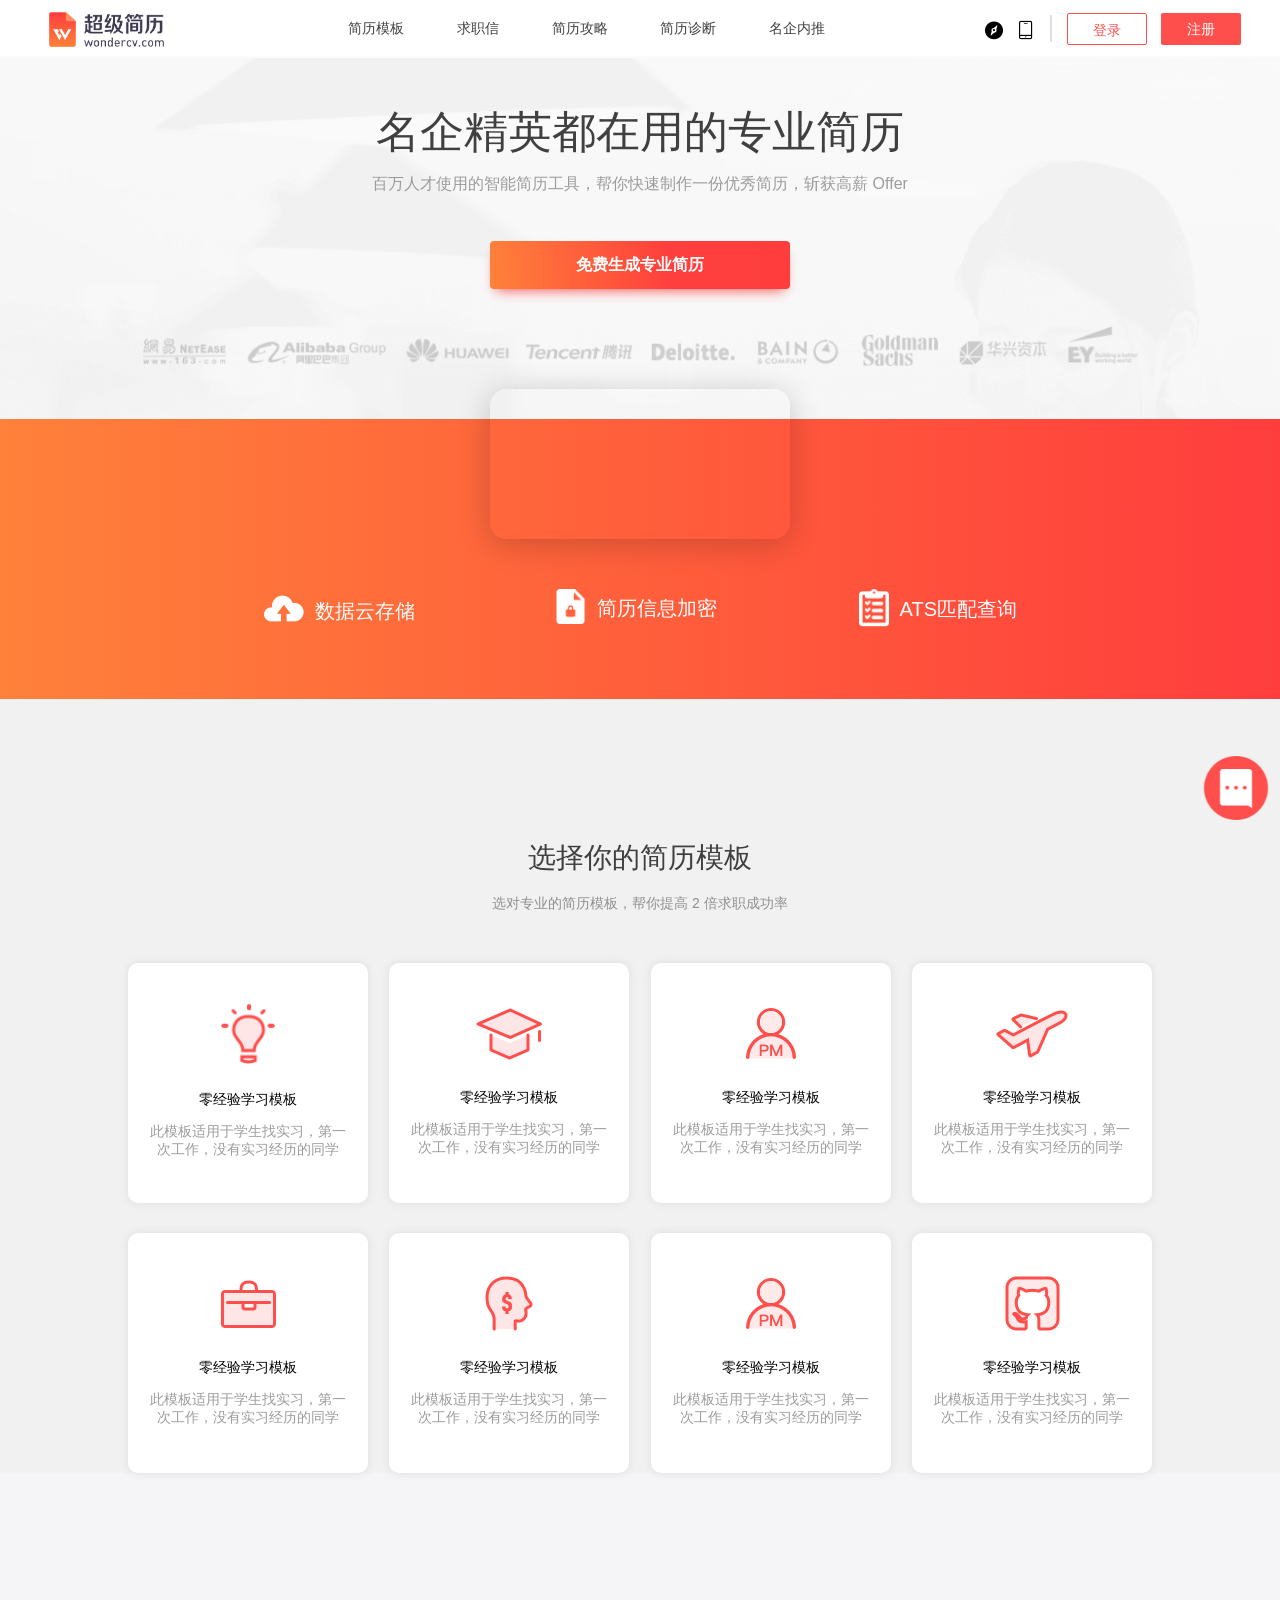
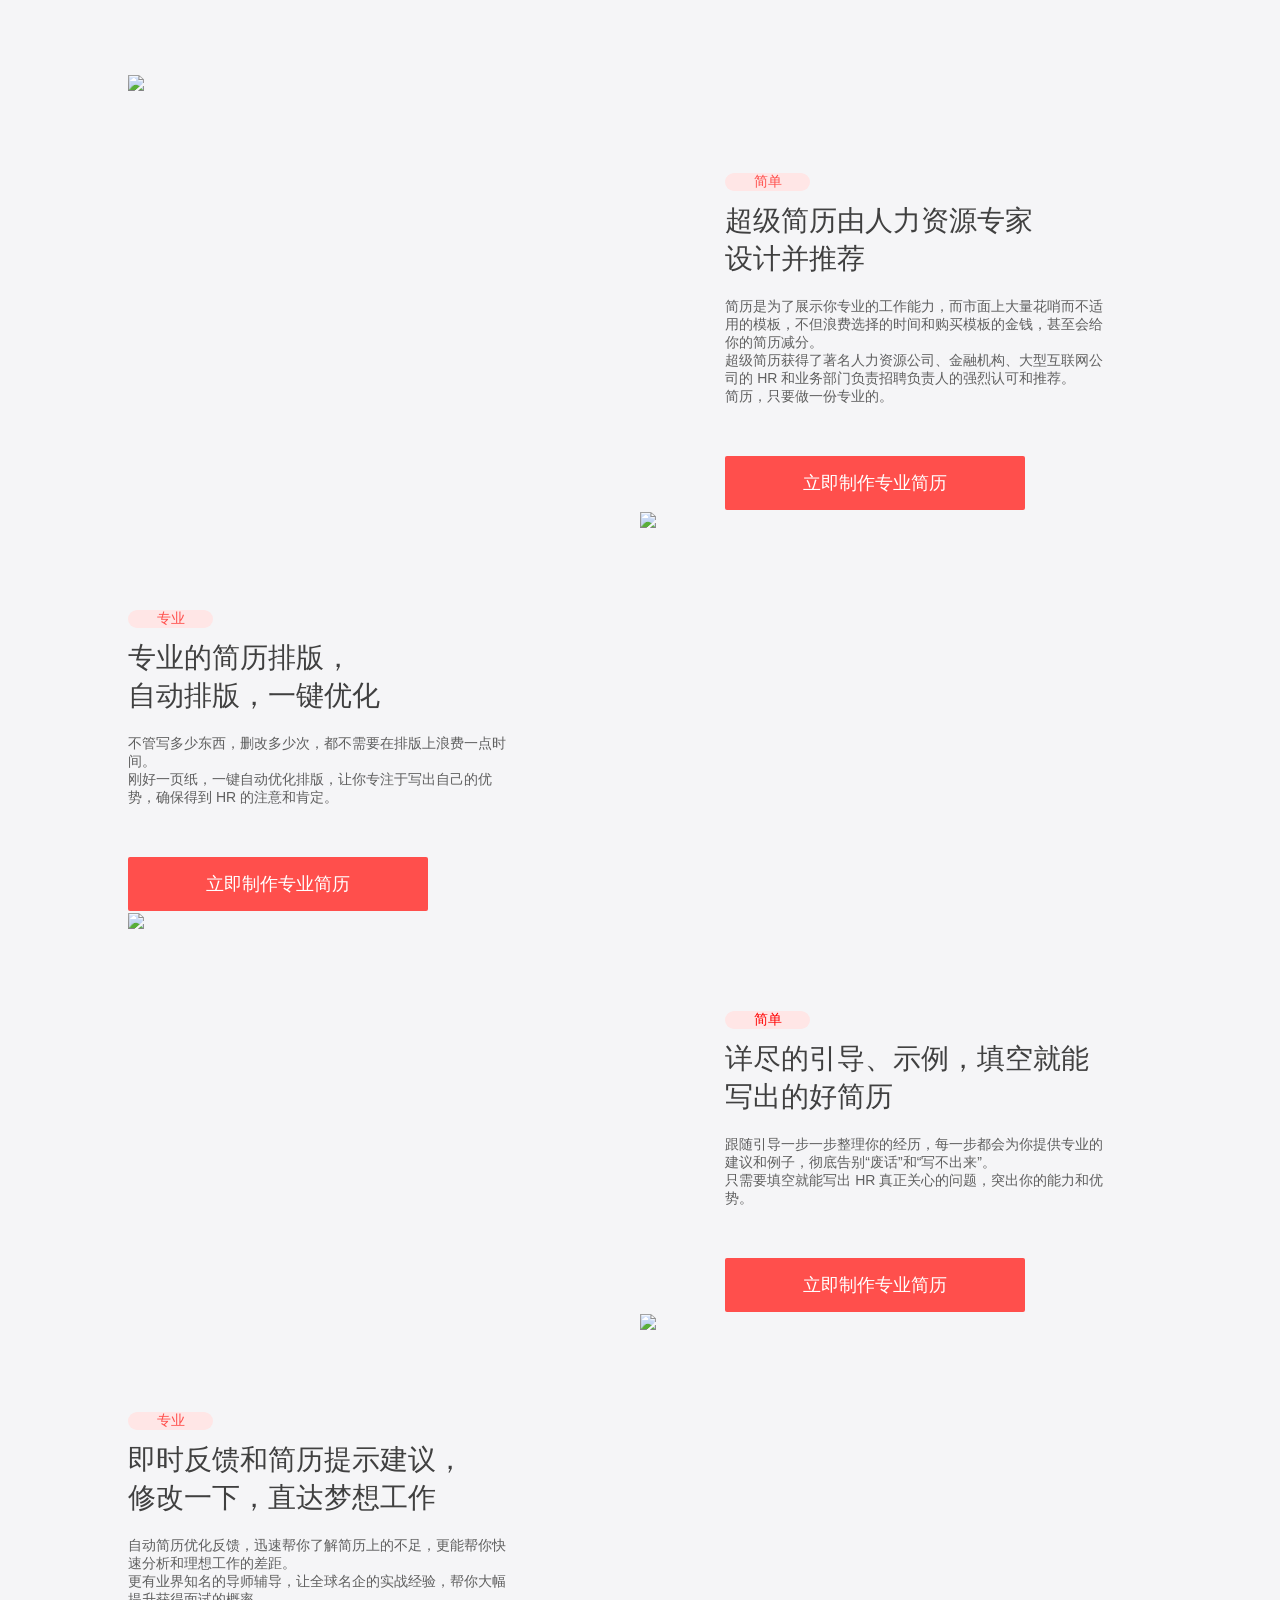
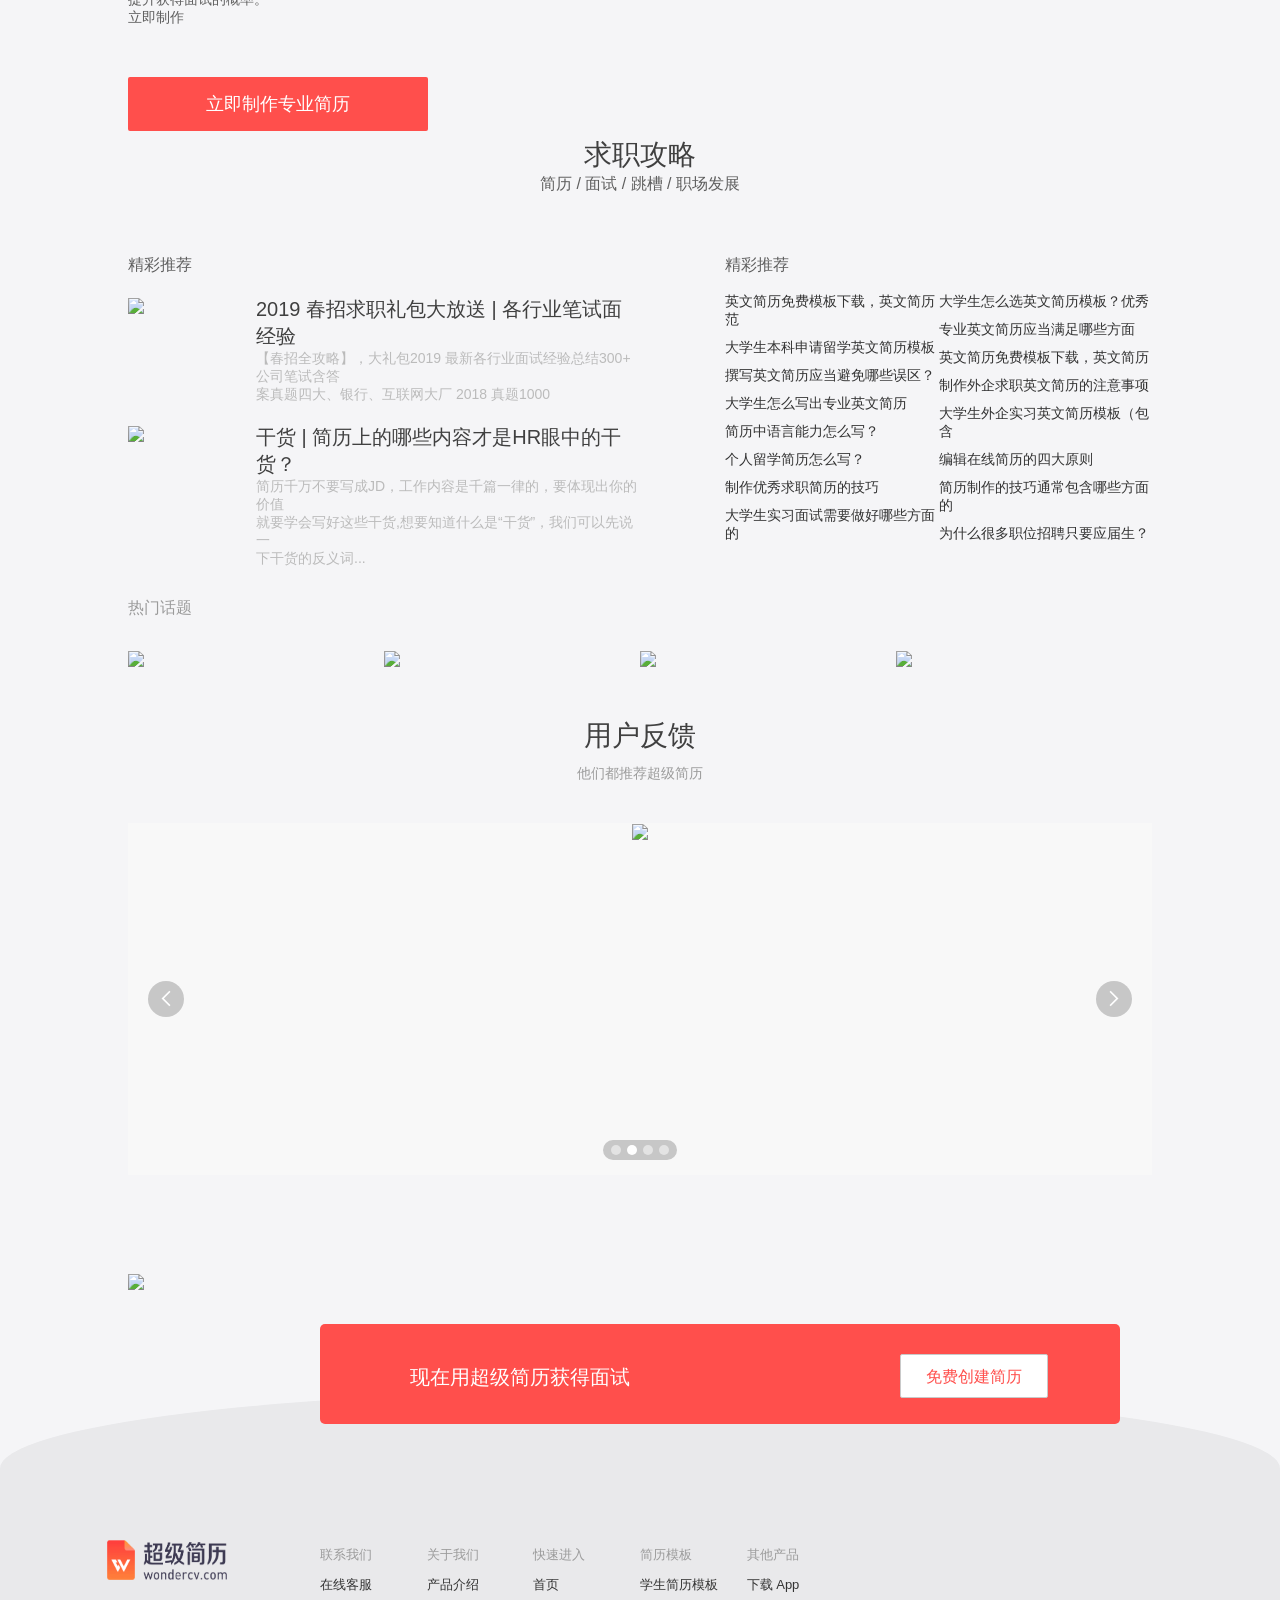
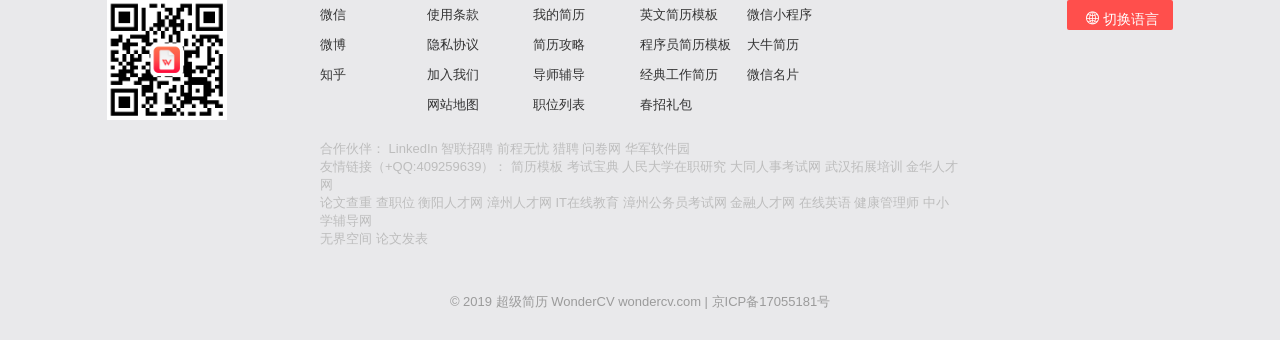
==== commit 3b1da2a2: "二次 超级简历" ====
--- a/index.html
+++ b/index.html
@@ -14,77 +14,7 @@
     <title>超级简历 - HR专家推荐的智能简历工具-英文简历模板-专业求职简历模板-免费下载</title>
 
 
-    <script type="text/javascript">
-        window.onload=function(){
-            let obtn=document.getElementById("moban_btn");
-            let dzbtn=document.getElementById("dz_btn");
-            let txbox=document.getElementById("tx_box");
-            obtn.onclick=function(){
-                //获取页面的高度和宽度
-                var sheight=document.documentElement.scrollHeight;
-                var swidth=document.documentElement.scrollWidth;
-
-                // 可视区域的高度
-                var wheight=document.documentElement.clientHeight;
-
-
-                // 遮罩层
-                var omask=document.createElement("div");
-                    omask.id="mask";
-                    omask.style.height=sheight+"px";
-                    omask.style.width=swidth+"px";
-                    document.body.appendChild(omask);
-                
-                var mask_img=document.createElement("div");
-                    mask_img.id="mask_img";
-                    mask_img.innerHTML="<div class='mask_con' id='mask_c'><div id='close'></div></div>"
-                    document.body.appendChild(mask_img);
-                    
-                var mask_c=document.getElementById('mask_c');
-
-                var mask_con_btn=document.createElement("div");
-                    mask_con_btn.id="mask_con_btn";
-                    mask_con_btn.innerHTML="<a href='zhuce.html' class='layui-btn layui-btn-primary'>使用模板</a>"
-                    mask_c.appendChild(mask_con_btn);
-                    // 获取 mask_img 的宽度和高度
-
-                var dheight=mask_img.offsetHeight;
-                var dwidth=mask_img.offsetWidth;
-
-                var close=document.getElementById("close");
-                close.onclick=function(){
-                    document.body.removeChild(omask);
-                    document.body.removeChild(mask_img);
-                }
-                }
-
-                dzbtn.onclick=function(){
-                var sheight=document.documentElement.scrollHeight;
-                var swidth=document.documentElement.scrollWidth;
-
-                // 可视区域的高度
-                var wheight=document.documentElement.clientHeight;
-
-                var omask=document.createElement("div");
-                    omask.id="mask";
-                    omask.style.height=sheight+"px";
-                    omask.style.width=swidth+"px";
-                    document.body.appendChild(omask);
-                    txbox.style.display="block";
-                    omask.onclick=function(){
-                    document.body.removeChild(omask);
-                    txbox.style.display="none";
-                }
-
-                
-            }
-                
-        }
-            
-            
-         
-            
-    </script>
+    
 
 </head>
 <body>
@@ -177,7 +107,7 @@
                     <p>此模板适用于学生找实习，第一次工作，没有实习经历的同学</p>
                     <div class="tx">
                         <a  class="layui-btn" id="moban_btn">中文模板</a>
-                        <a  class="layui-btn" id="moban_btn">英文模板</a>
+                        <a  class="layui-btn" id="moban_btn2">英文模板</a>
                     </div>
                 </div>
                 <div>
@@ -185,8 +115,8 @@
                         <span>零经验学习模板</span>
                         <p>此模板适用于学生找实习，第一次工作，没有实习经历的同学</p>
                         <div class="tx">
-                                <a  class="layui-btn" id="moban_btn">中文模板</a>
-                                <a  class="layui-btn" id="moban_btn">英文模板</a>
+                                <a  class="layui-btn" id="moban_btn3">中文模板</a>
+                                <a  class="layui-btn" id="moban_btn4">英文模板</a>
                         </div>
                 </div>
                 <div>
@@ -194,8 +124,8 @@
                         <span>零经验学习模板</span>
                         <p>此模板适用于学生找实习，第一次工作，没有实习经历的同学</p>
                         <div class="tx">
-                                <a id="moban_btn" class="layui-btn">中文模板</a>
-                                <a id="moban_btn" class="layui-btn">英文模板</a>
+                                <a id="moban_btn5" class="layui-btn">中文模板</a>
+                                <a id="moban_btn6" class="layui-btn">英文模板</a>
                         </div>
                 </div>
                 <div>
@@ -203,8 +133,8 @@
                         <span>零经验学习模板</span>
                         <p>此模板适用于学生找实习，第一次工作，没有实习经历的同学</p>
                         <div class="tx">
-                                <a id="moban_btn" class="layui-btn">中文模板</a>
-                                <a id="moban_btn" class="layui-btn">英文模板</a>
+                                <a id="moban_btn7" class="layui-btn">中文模板</a>
+                                <a id="moban_btn8" class="layui-btn">英文模板</a>
                         </div>
                 </div>
             </div>
@@ -215,8 +145,8 @@
                         <span>零经验学习模板</span>
                         <p>此模板适用于学生找实习，第一次工作，没有实习经历的同学</p>
                         <div class="tx">
-                                <a id="moban_btn" class="layui-btn">中文模板</a>
-                                <a id="moban_btn" class="layui-btn">英文模板</a>
+                                <a id="moban_btn9" class="layui-btn">中文模板</a>
+                                <a id="moban_btn10" class="layui-btn">英文模板</a>
                         </div>
                     </div>
                     <div>
@@ -224,8 +154,8 @@
                             <span>零经验学习模板</span>
                             <p>此模板适用于学生找实习，第一次工作，没有实习经历的同学</p>
                             <div class="tx">
-                                    <a id="moban_btn" class="layui-btn">中文模板</a>
-                                    <a id="moban_btn" class="layui-btn">英文模板</a>
+                                    <a id="moban_btn11" class="layui-btn">中文模板</a>
+                                    <a id="moban_btn12" class="layui-btn">英文模板</a>
                             </div>
                     </div>
                     <div>
@@ -233,8 +163,8 @@
                             <span>零经验学习模板</span>
                             <p>此模板适用于学生找实习，第一次工作，没有实习经历的同学</p>
                             <div class="tx">
-                                    <a id="moban_btn" class="layui-btn">中文模板</a>
-                                    <a id="moban_btn" class="layui-btn">英文模板</a>
+                                    <a id="moban_btn13" class="layui-btn">中文模板</a>
+                                    <a id="moban_btn14" class="layui-btn">英文模板</a>
                             </div>
                     </div>
                     <div>
@@ -242,8 +172,8 @@
                             <span>零经验学习模板</span>
                             <p>此模板适用于学生找实习，第一次工作，没有实习经历的同学</p>
                             <div class="tx">
-                                    <a id="moban_btn" class="layui-btn">中文模板</a>
-                                    <a id="moban_btn" class="layui-btn">英文模板</a>
+                                    <a id="moban_btn15" class="layui-btn">中文模板</a>
+                                    <a id="moban_btn16" class="layui-btn">英文模板</a>
                             </div>
                     </div>
             </div>
@@ -291,6 +221,20 @@
 
         <!-- 穆童 -->
         <div class="zhengti" style="width: 80%;margin-top: 200px;">
+
+                <div id="tx_box0" class="box" style="width: 400px;height: 400px; position: absolute;z-index: 1001;left: 37%;display: none;">
+                        <div class="box_m" style="top:3%; height: auto; border: 0">
+                                <img src="img/weixin.png" alt="">
+                                <div class="box_m1"  style="background: #fff;">
+                                    <i class="layui-icon layui-icon-login-wechat" style="font-size: 28px; color: #62b900;"></i>  
+                                    <span style="color: #757575;">微信扫码 快速登录</span>
+                                </div>
+                        </div>
+                        <div class="box_d" style="margin-top: 40px;">
+                            <a href="zhuce.html">其他方式注册/登录</a>
+                        </div>
+                </div>
+
                 <div class="layui-row" style="width: 100%">
                     <div class="layui-col-md6 layui-col-xs12" >
                         <img src="layui\image\HRtuijian.png"
@@ -306,7 +250,7 @@
                             <div style="width: 85px;height:24px;"><p style="text-align: center; color:#FF4F4C;background:#ffe6e6;border-radius:10px">简单</p></div>
                             <div><p style="font-size: 28px;margin-top: 5px;color: #404040;">超级简历由人力资源专家<br/>设计并推荐</p></div>
                             <div><p style="color: rgb(95, 95, 95);margin-top: 20px">简历是为了展示你专业的工作能力，而市面上大量花哨而不适<br/>用的模板，不但浪费选择的时间和购买模板的金钱，甚至会给<br/>你的简历减分。<br/>超级简历获得了著名人力资源公司、金融机构、大型互联网公<br/>司的 HR 和业务部门负责招聘负责人的强烈认可和推荐。<br/>简历，只要做一份专业的。</p></div>
-                            <div style="margin-top: 50px;"><button class="layui-btn layui-btn-lg layui-btn-danger" style="width:300px;height:54px;font-size:18px;background: #ff4f4c;">立即制作专业简历</button></div>
+                            <div style="margin-top: 50px;"><button id="dz_btn0" class="layui-btn layui-btn-lg layui-btn-danger" style="width:300px;height:54px;font-size:18px;background: #ff4f4c;">立即制作专业简历</button></div>
                         </div>
 
 
@@ -343,6 +287,19 @@
                     </div>
                 </div>
 
+                <div id="tx_box1" class="box" style="width: 400px;height: 400px; position: absolute;z-index: 1001;left: 37%;display: none;">
+                        <div class="box_m" style="top:3%; height: auto; border: 0">
+                                <img src="img/weixin.png" alt="">
+                                <div class="box_m1"  style="background: #fff;">
+                                    <i class="layui-icon layui-icon-login-wechat" style="font-size: 28px; color: #62b900;"></i>  
+                                    <span style="color: #757575;">微信扫码 快速登录</span>
+                                </div>
+                        </div>
+                        <div class="box_d" style="margin-top: 40px;">
+                            <a href="zhuce.html">其他方式注册/登录</a>
+                        </div>
+                    </div>
+
                 <div class="layui-row" style="width: 100%">
                     <div class="layui-col-md6 layui-col-xs12 " >
                         <img src="layui\image\anliku.png"
@@ -357,16 +314,30 @@
                         <div style="width: 85px;height:24px;"><p style="text-align: center; color: red;background:#ffe6e6;border-radius:10px">简单</p></div>
                         <div><p style="font-size: 28px;margin-top: 5px;color: #404040;">详尽的引导、示例，填空就能<br/>写出的好简历</p></div>
                         <div><p style="color: rgb(95, 95, 95);margin-top: 20px">跟随引导一步一步整理你的经历，每一步都会为你提供专业的<br/>建议和例子，彻底告别“废话”和“写不出来”。<br/>只需要填空就能写出 HR 真正关心的问题，突出你的能力和优<br/>势。</p></div>
-                        <div style="margin-top: 50px;"><button class="layui-btn layui-btn-lg layui-btn-danger" style="width:300px;height:54px;font-size:18px;background: #ff4f4c;">立即制作专业简历</button></div>
-                    </div>
-          
-                </div>
+                        <div style="margin-top: 50px;"><button id="dz_btn1" class="layui-btn layui-btn-lg layui-btn-danger" style="width:300px;height:54px;font-size:18px;background: #ff4f4c;">立即制作专业简历</button></div>
+                    </div>
+                </div>
+
+                
+                <div id="tx_box2" class="box" style="width: 400px;height: 400px; position: absolute;z-index: 1001;left: 37%;display: none;">
+                        <div class="box_m" style="top:3%; height: auto; border: 0">
+                                <img src="img/weixin.png" alt="">
+                                <div class="box_m1"  style="background: #fff;">
+                                    <i class="layui-icon layui-icon-login-wechat" style="font-size: 28px; color: #62b900;"></i>  
+                                    <span style="color: #757575;">微信扫码 快速登录</span>
+                                </div>
+                        </div>
+                        <div class="box_d" style="margin-top: 40px;">
+                            <a href="zhuce.html">其他方式注册/登录</a>
+                        </div>
+                    </div>
+
                 <div class="layui-row" style="width: 100%">
                     <div class="layui-col-md5 layui-hide-xs  " style=" margin-top: 100px; ">
                         <div style="width: 85px;height:24px;"><p style="text-align: center; color:#FF4F4C;background:#ffe6e6;border-radius:10px">专业</p></div>
                         <div><p style="font-size: 28px;margin-top: 5px;color: #404040;">即时反馈和简历提示建议，<br/>修改一下，直达梦想工作</p></div>
                         <div><p style="color: rgb(95, 95, 95);margin-top: 20px">自动简历优化反馈，迅速帮你了解简历上的不足，更能帮你快<br/>速分析和理想工作的差距。<br/>更有业界知名的导师辅导，让全球名企的实战经验，帮你大幅<br/>提升获得面试的概率。<br/>立即制作</p></div>
-                        <div style="margin-top: 50px;"><button class="layui-btn layui-btn-lg layui-btn-danger" style="width:300px;height:54px;font-size:18px;background: #ff4f4c;">立即制作专业简历</button></div>
+                        <div style="margin-top: 50px;"><button id="dz_btn2" class="layui-btn layui-btn-lg layui-btn-danger" style="width:300px;height:54px;font-size:18px;background: #ff4f4c;">立即制作专业简历</button></div>
                     </div>
                     <div class="layui-col-md6 layui-col-xs12 layui-col-md-offset1" >
                         <img src="layui\image\jianlizhuanye.png"
@@ -483,7 +454,7 @@
                                      </div>
                               </div> -->
                         </div>
-                        <div class="layui-row  layui-hide-xs" style="margin-top: 50px" >
+                        <div class="layui-row  layui-hide-xs" style="margin: 50px 0 100px" >
                             <img src="layui\image\last.png"
                             width="100%"
                             >
@@ -617,6 +588,232 @@
             </div>
         </div>
     </div>
+
+
+
+    <a class="kefu site-demo-button" id="layerDemo" >
+            <button data-method="offset" data-type="rb" class="layui-btn layui-btn-normal" style="background: 0">
+                <img src="img/新客服_1530523129_941.png" alt="">
+            </button>
+          </a>
+        
+        
+
+          <script type="text/javascript">
+            window.onload=function(){
+                let dzbtn0=document.getElementById("dz_btn0");
+                let dzbtn=document.getElementById("dz_btn");
+                let dzbtn1=document.getElementById("dz_btn1");
+                let dzbtn2=document.getElementById("dz_btn2");
+                let txbox0=document.getElementById("tx_box0");
+                let txbox=document.getElementById("tx_box");
+                let txbox1=document.getElementById("tx_box1");
+                let txbox2=document.getElementById("tx_box2");
+
+
+                // obtn.onclick=function(){
+                    
+                    $("#moban_btn,#moban_btn2,#moban_btn,#moban_btn4,#moban_btn5,#moban_btn6,#moban_btn7,#moban_btn8,#moban_btn9,#moban_btn10,#moban_btn12,#moban_btn12,#moban_btn13,#moban_btn14,#moban_btn15,#moban_btn16").click(function(){
+                        //获取页面的高度和宽度
+                    var sheight=document.documentElement.scrollHeight;
+                    var swidth=document.documentElement.scrollWidth;
+    
+                    // 可视区域的高度
+                    var wheight=document.documentElement.clientHeight;
+    
+    
+                    // 遮罩层
+                    var omask=document.createElement("div");
+                        omask.id="mask";
+                        omask.style.height=sheight+"px";
+                        omask.style.width=swidth+"px";
+                        document.body.appendChild(omask);
+                    
+                    var mask_img=document.createElement("div");
+                        mask_img.id="mask_img";
+                        mask_img.innerHTML="<div class='mask_con' id='mask_c'><div id='close'></div></div>"
+                        document.body.appendChild(mask_img);
+                        
+                    var mask_c=document.getElementById('mask_c');
+    
+                    var mask_con_btn=document.createElement("div");
+                        mask_con_btn.id="mask_con_btn";
+                        mask_con_btn.innerHTML="<a href='zhuce.html' class='layui-btn layui-btn-primary'>使用模板</a>"
+                        mask_c.appendChild(mask_con_btn);
+                        // 获取 mask_img 的宽度和高度
+    
+                    var dheight=mask_img.offsetHeight;
+                    var dwidth=mask_img.offsetWidth;
+    
+                    var close=document.getElementById("close");
+                    close.onclick=function(){
+                        document.body.removeChild(omask);
+                        document.body.removeChild(mask_img);
+                    }
+                    })
+             
+              
+                    
+                dzbtn0.onclick=function(){
+                    var sheight=document.documentElement.scrollHeight;
+                    var swidth=document.documentElement.scrollWidth;
+    
+                    // 可视区域的高度
+                    var wheight=document.documentElement.clientHeight;
+    
+                    var omask=document.createElement("div");
+                        omask.id="mask";
+                        omask.style.height=sheight+"px";
+                        omask.style.width=swidth+"px";
+                        document.body.appendChild(omask);
+                        txbox0.style.display="block";
+                        omask.onclick=function(){
+                        document.body.removeChild(omask);
+                        txbox0.style.display="none";
+                    }
+
+                    
+    
+                    
+                }
+
+                dzbtn.onclick=function(){
+                    var sheight=document.documentElement.scrollHeight;
+                    var swidth=document.documentElement.scrollWidth;
+    
+                    // 可视区域的高度
+                    var wheight=document.documentElement.clientHeight;
+    
+                    var omask=document.createElement("div");
+                        omask.id="mask";
+                        omask.style.height=sheight+"px";
+                        omask.style.width=swidth+"px";
+                        document.body.appendChild(omask);
+                        txbox.style.display="block";
+                        omask.onclick=function(){
+                        document.body.removeChild(omask);
+                        txbox.style.display="none";
+                    }
+
+                    
+    
+                    
+                }
+
+                dzbtn1.onclick=function(){
+                    var sheight=document.documentElement.scrollHeight;
+                    var swidth=document.documentElement.scrollWidth;
+    
+                    // 可视区域的高度
+                    var wheight=document.documentElement.clientHeight;
+    
+                    var omask=document.createElement("div");
+                        omask.id="mask";
+                        omask.style.height=sheight+"px";
+                        omask.style.width=swidth+"px";
+                        document.body.appendChild(omask);
+                        txbox1.style.display="block";
+                        omask.onclick=function(){
+                        document.body.removeChild(omask);
+                        txbox1.style.display="none";
+                    }
+
+                    
+    
+                    
+                }
+
+                dzbtn2.onclick=function(){
+                    var sheight=document.documentElement.scrollHeight;
+                    var swidth=document.documentElement.scrollWidth;
+    
+                    // 可视区域的高度
+                    var wheight=document.documentElement.clientHeight;
+    
+                    var omask=document.createElement("div");
+                        omask.id="mask";
+                        omask.style.height=sheight+"px";
+                        omask.style.width=swidth+"px";
+                        document.body.appendChild(omask);
+                        txbox2.style.display="block";
+                        omask.onclick=function(){
+                        document.body.removeChild(omask);
+                        txbox2.style.display="none";
+                    }
+
+                    
+    
+                    
+                }
+                    
+            }
+                
+                
+             
+                
+        </script>
+          
+          
+          <script>
+            layui.use('layer', function () { //独立版的layer无需执行这一句
+                var $ = layui.jquery, layer = layui.layer; //独立版的layer无需执行这一句
+        
+                //触发事件
+                var active = {
+                  setTop: function () {
+                      var that = this;
+        
+                  }
+                  , offset: function (othis) {
+                      var type = othis.data('type')
+                          , text = othis.text();
+        
+                    layer.open({
+                      type: 1
+                      , offset: type //具体配置参考：http://www.layui.com/doc/modules/layer.html#offset
+                      , id: 'layerDemo' + type //防止重复弹出
+                      , title: ['超级简历机器人', 'font-size:14px; color:#fff; background: #ff4f4c;']
+                      , content: `<div style="width: 364px; height:512px; margin: 0 auto;">
+                          <div style="height: 364px; padding-top: 30px; background: #F5F8FA; padding-left: 12px;
+                          padding-right: 12px;z-index:100;">
+                              <dl style="">
+                                  <dt style="font-size: 12px;color: rgba(36,46,51,.4); padding-left: 10px">超级简历机器人18:40:52 </dt>
+                                  <dd style=" margin-top: 5px; padding: 5px 0 5px 10px ;background: #fff; border-radius: 20px; display: inline-block">您好，很高兴为您服务！</dd>
+                              </dl>
+                          </div>
+        
+                          <div class="clearfix" style="padding: 12px 14px; font-size: 14px;">
+                              <div>
+                                  <i style="color: #C7C6C6; font-size: 22px;" class="layui-icon layui-icon-praise"></i>
+                                  <a style="color: #C7C6C6; float: right" href="">转人工</a>
+                              </div>
+                              <input style="width: 80%; border: 0; overflow: hidden; overflow-wrap: break-word; height: 40px;" type="text" placeholder="很高兴为您服务，请描述您的问题">
+                              <button style="height: 28px; line-height: 23px; background: rgb(245, 245, 245); float: right;padding: 3px 9px; margin-top: 27px;" class="layui-btn layui-btn-primary">发送</button>
+                          </div>
+        
+        
+                          <div style="background-color: #F7F7F7; border-top: 1px solid #eee; height: 30px;
+                          line-height: 30px; text-align: center">
+                              <a style="color: #C7C6C6; font-size: 12px;" href="">Udesk提供客服软件支持</a>
+                          </div>
+                      </div>`
+                      , anim: 2
+                      ,area: ['364px', '572px']
+                      , shade: 0 //不显示遮罩
+                      , yes: function () {
+                          layer.closeAll();
+                      }
+                    });
+                  }
+                };
+        
+                $('#layerDemo .layui-btn').on('click', function () {
+                    var othis = $(this), method = othis.data('method');
+                    active[method] ? active[method].call(this, othis) : '';
+                });
+        
+            });
+          </script>
 
 
     <script>
@@ -684,7 +881,6 @@
     $(document).ready(function(){
         var oImg0=document.getElementById("app_btn");
         var oImg=document.getElementById("img_1");
-        console.log(oImg);
         $('#weixin_btn').click(function(){
             oImg.src="img/default_wx_qr.png";
             oImg0.style.background="#fff";
--- a/css/index.css
+++ b/css/index.css
@@ -321,7 +321,7 @@
 }
 .video{
     position: relative;
-    z-index: 90;
+    z-index: 88;
     margin-top: 20px;
     width: 100%;
     height: auto;
@@ -335,7 +335,7 @@
 .bg{
     width: 100%;
     height: 280px;
-    z-index: 89;
+    z-index: 87;
     margin-top: -120px;
     position: absolute;
     background-image: linear-gradient(-90deg, #FF3D3D 0%, #FF813A 100%);
@@ -529,4 +529,40 @@
 .xsdibu{
     margin: auto;
     text-align: center;
+}
+
+
+
+
+
+/* --------------------------------------------------客服---------------------------------------------------- */
+.kefu{
+    display: block;
+    position: fixed;
+    box-sizing: border-box;
+    font-size: 13px; 
+    color:rgb(255, 255, 255);
+    text-align: center;
+    cursor: pointer;
+    text-decoration: none;
+    z-index: 99;
+    right: 0px;
+    bottom: 0px;
+    width: 64px;
+    height: 64px;
+    margin-bottom: 80px;
+    margin-right: 30px;
+}
+.clearfix:after {
+    display: block;
+    clear: both;
+    content: "";
+    visibility: hidden;
+    height: 0;
+  }
+  .clearfix {
+    z-index: 1;
+  }
+.kefu img{
+    width: 64px;
 }
--- a/css/login.css
+++ b/css/login.css
@@ -59,3 +59,38 @@
 .box .box_d a{
     color: #9C9C9C;
 }
+
+
+
+/* --------------------------------------------------客服---------------------------------------------------- */
+.kefu {
+    display: block;
+    position: fixed;
+    box-sizing: border-box;
+    font-size: 13px;
+    color: rgb(255, 255, 255);
+    text-align: center;
+    cursor: pointer;
+    text-decoration: none;
+    z-index: 89;
+    right: 0px;
+    bottom: 0px;
+    width: 64px;
+    height: 64px;
+    margin-bottom: 80px;
+    margin-right: 30px;
+}
+.clearfix:after {
+    display: block;
+    clear: both;
+    content: "";
+    visibility: hidden;
+    height: 0;
+  }
+  .clearfix {
+    z-index: 1;
+  }
+
+.kefu img {
+    width: 64px;
+}
